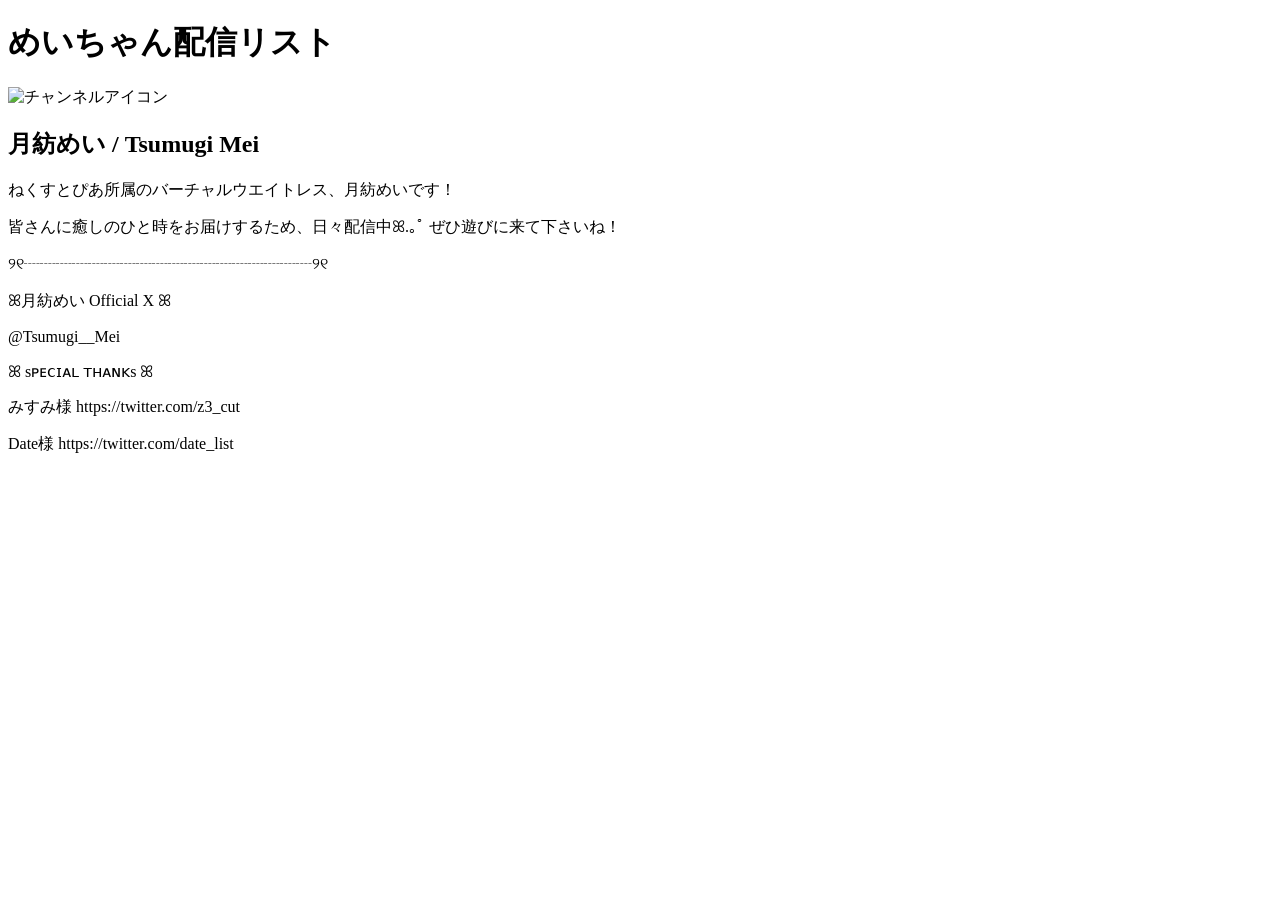
==== index.html @ c77e6eed "Create index.html" ====
<!DOCTYPE html>
<html lang="ja">
<head>
    <meta charset="UTF-8">
    <meta name="viewport" content="width=device-width, initial-scale=1.0">
    <title>月紡めい目録</title>

    <link rel="stylesheet" href="./style.css">

    <link rel="preconnect" href="https://fonts.googleapis.com">
    <link rel="preconnect" href="https://fonts.gstatic.com" crossorigin>
    <link href="https://fonts.googleapis.com/css2?family=Mochiy+Pop+P+One&display=swap" rel="stylesheet">
</head>
<body>
    <header>
        <h1>めいちゃん配信リスト</h1>
    </header>
    
    <div id="topChannelDescription">
        <div>
            <div id="topChannelDescriptionLeft">
                <img class="channelIcon" src="https://yt3.googleusercontent.com/wohEjyFO_6uTALKC3E8K-tVDMPUbkuU5jUVvCQxDi0GBv7O_CdwfkgppfoDLbRwRAqeJykIWhA=s0" alt="チャンネルアイコン">
            </div>
            <div id="topChannelDescriptionRight">
                <h2 id="topChannelTitle">月紡めい / Tsumugi Mei</h2>
                <div id="topChannelDetail">
                    <p>ねくすとぴあ所属のバーチャルウエイトレス、月紡めいです！</p>
                    <p></p>
                    <p>皆さんに癒しのひと時をお届けするため、日々配信中ꕤ.｡ﾟ
    ぜひ遊びに来て下さいね！</p>
                    <p>୨୧┈┈┈┈┈┈┈┈┈┈┈┈┈┈┈┈┈┈୨୧</p>
                    <p></p>
                    <p>ꕤ月紡めい Official X ꕤ</p>
                    <p>@Tsumugi__Mei</p>
                    <p></p>
                    <p>ꕤ sᴘᴇᴄɪᴀʟ ᴛʜᴀɴᴋs ꕤ</p>
                    <p>みすみ様 https://twitter.com/z3_cut</p>
                    <p>Date様 https://twitter.com/date_list</p>
                </div>
            </div>
        </div>
    </div>

    <div id="menu" style="display: none;">
        <div>
            <input type="text" id="searchText">
            <button id="searchButton">検索</button>
        </div>
        <div>
            <select id="selectSort">
                <option>新しい順</option>
                <option>新しくない順</option>
            </select>
        </div>
    </div>
    <ul id="streamList">
        <li class="yearColumn" style="display: none;">
            <h2 class="year"></h2>
            <ul>
                <li class="monthColumn">
                    <ul>
                        <li class="streamElement" style="display: none;">
                            <div class="thumbnail">
                                <img>
                            </div>
                            <div class="streamDescription">
                                <h2></h2>
                                <div>
                                    
                                </div>
                            </div>
                        </li>
                    </ul>
                </li>
            </ul>
        </li>
    </ul>

    <div id="commentList">

    </div>

    <script src="./data.js"></script>
    <script src="./script.js"></script>
</body>
</html>
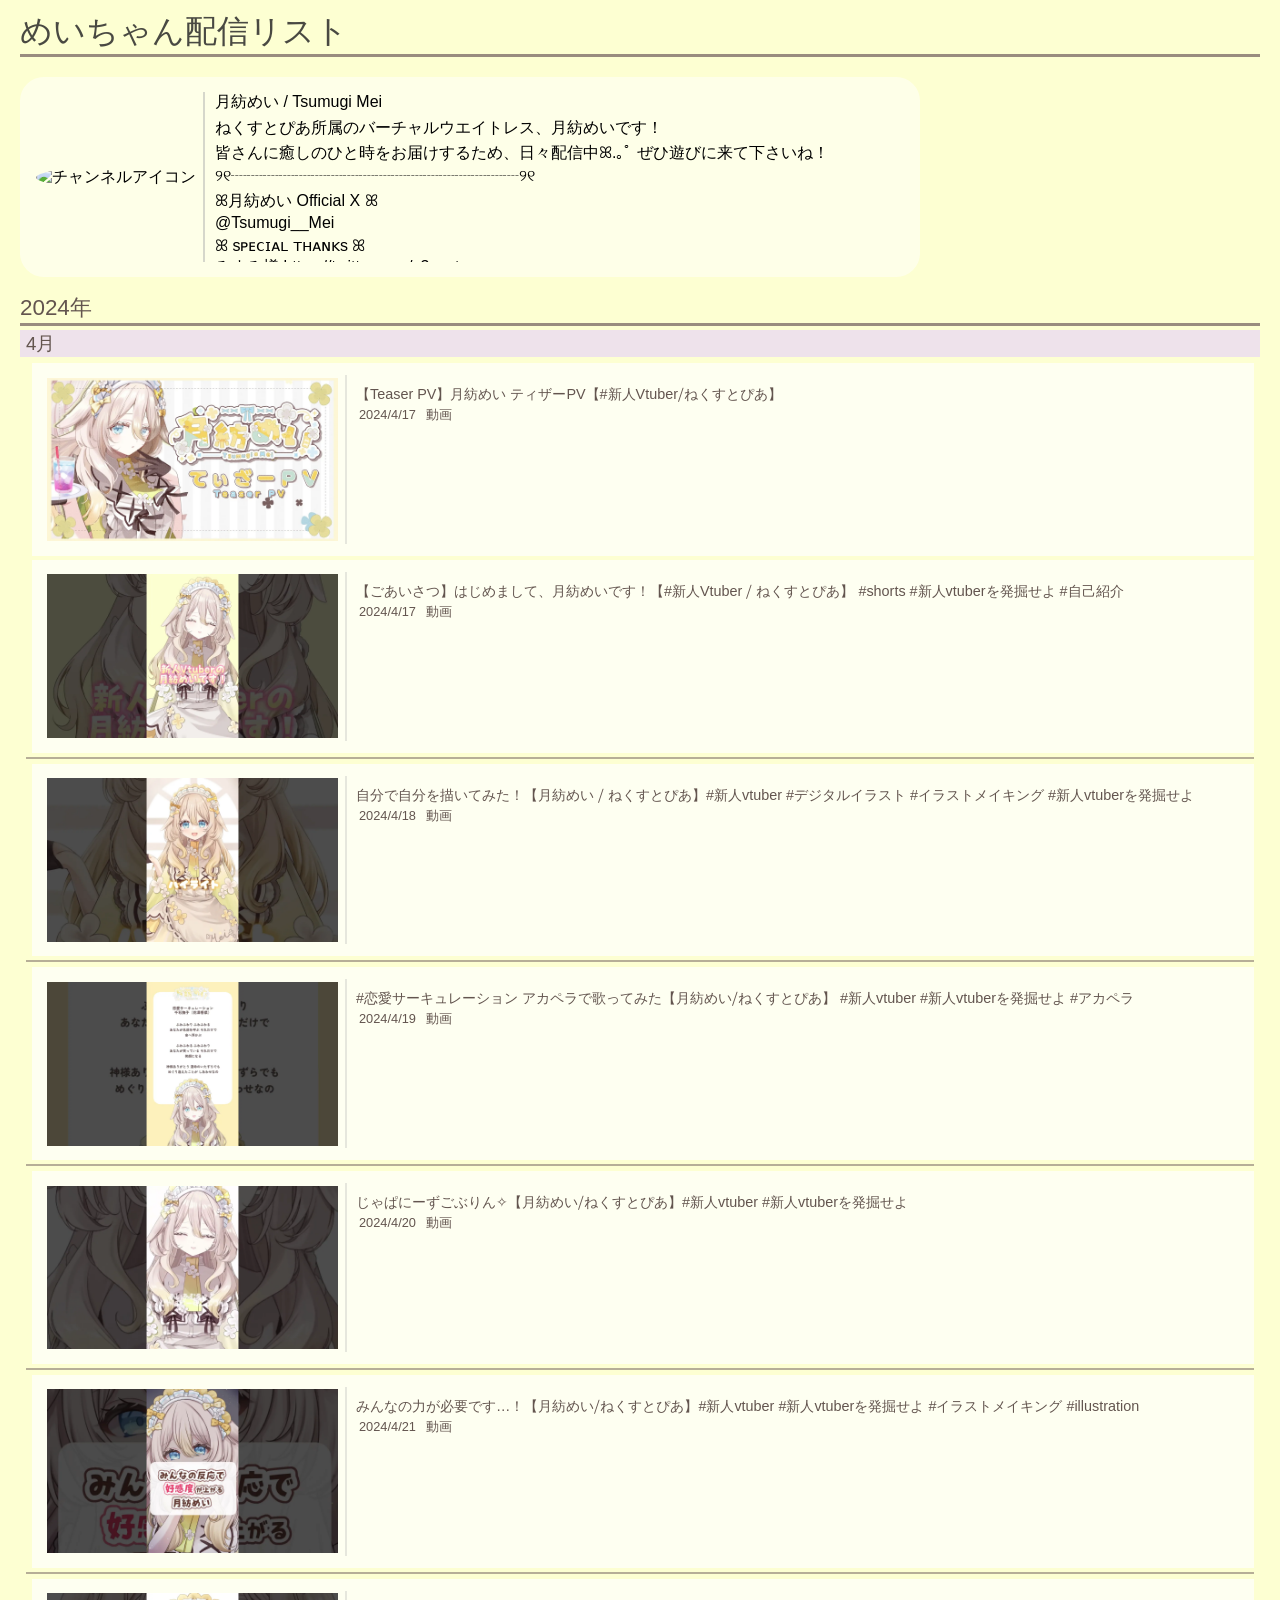
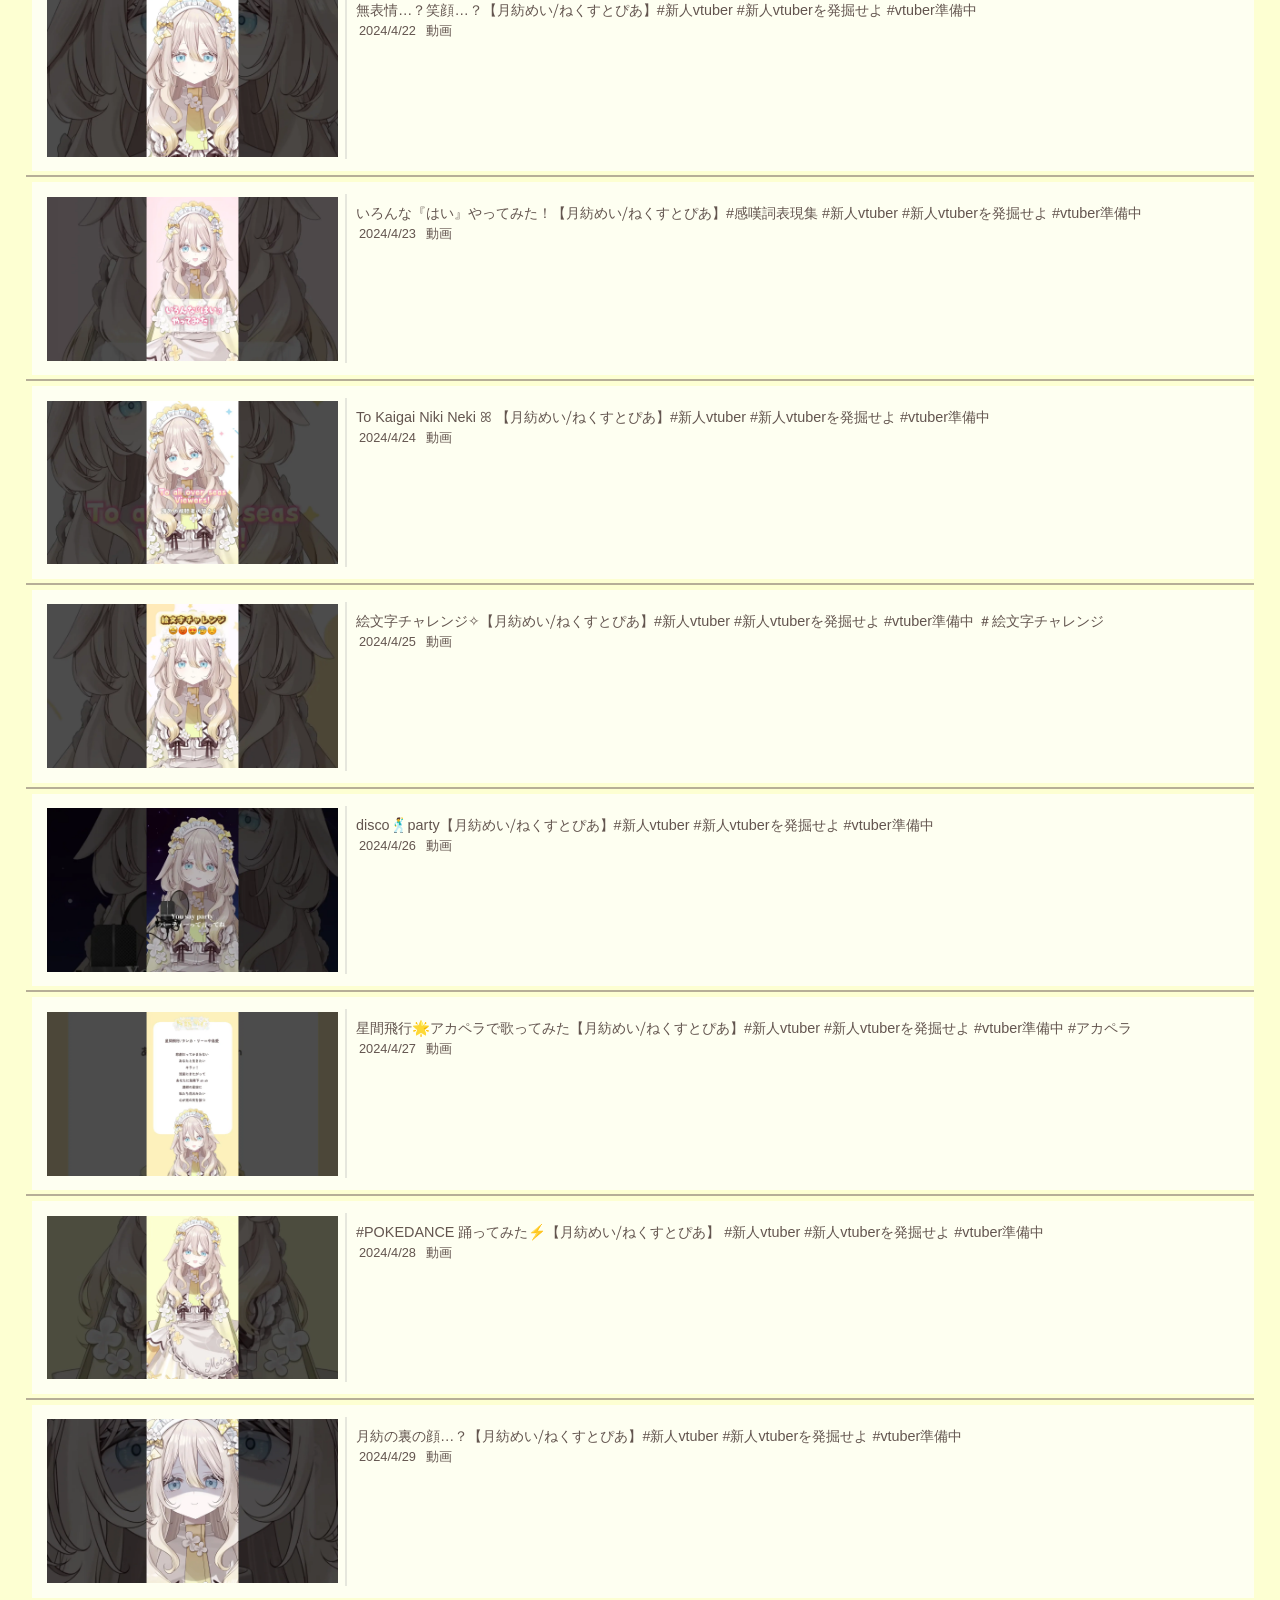
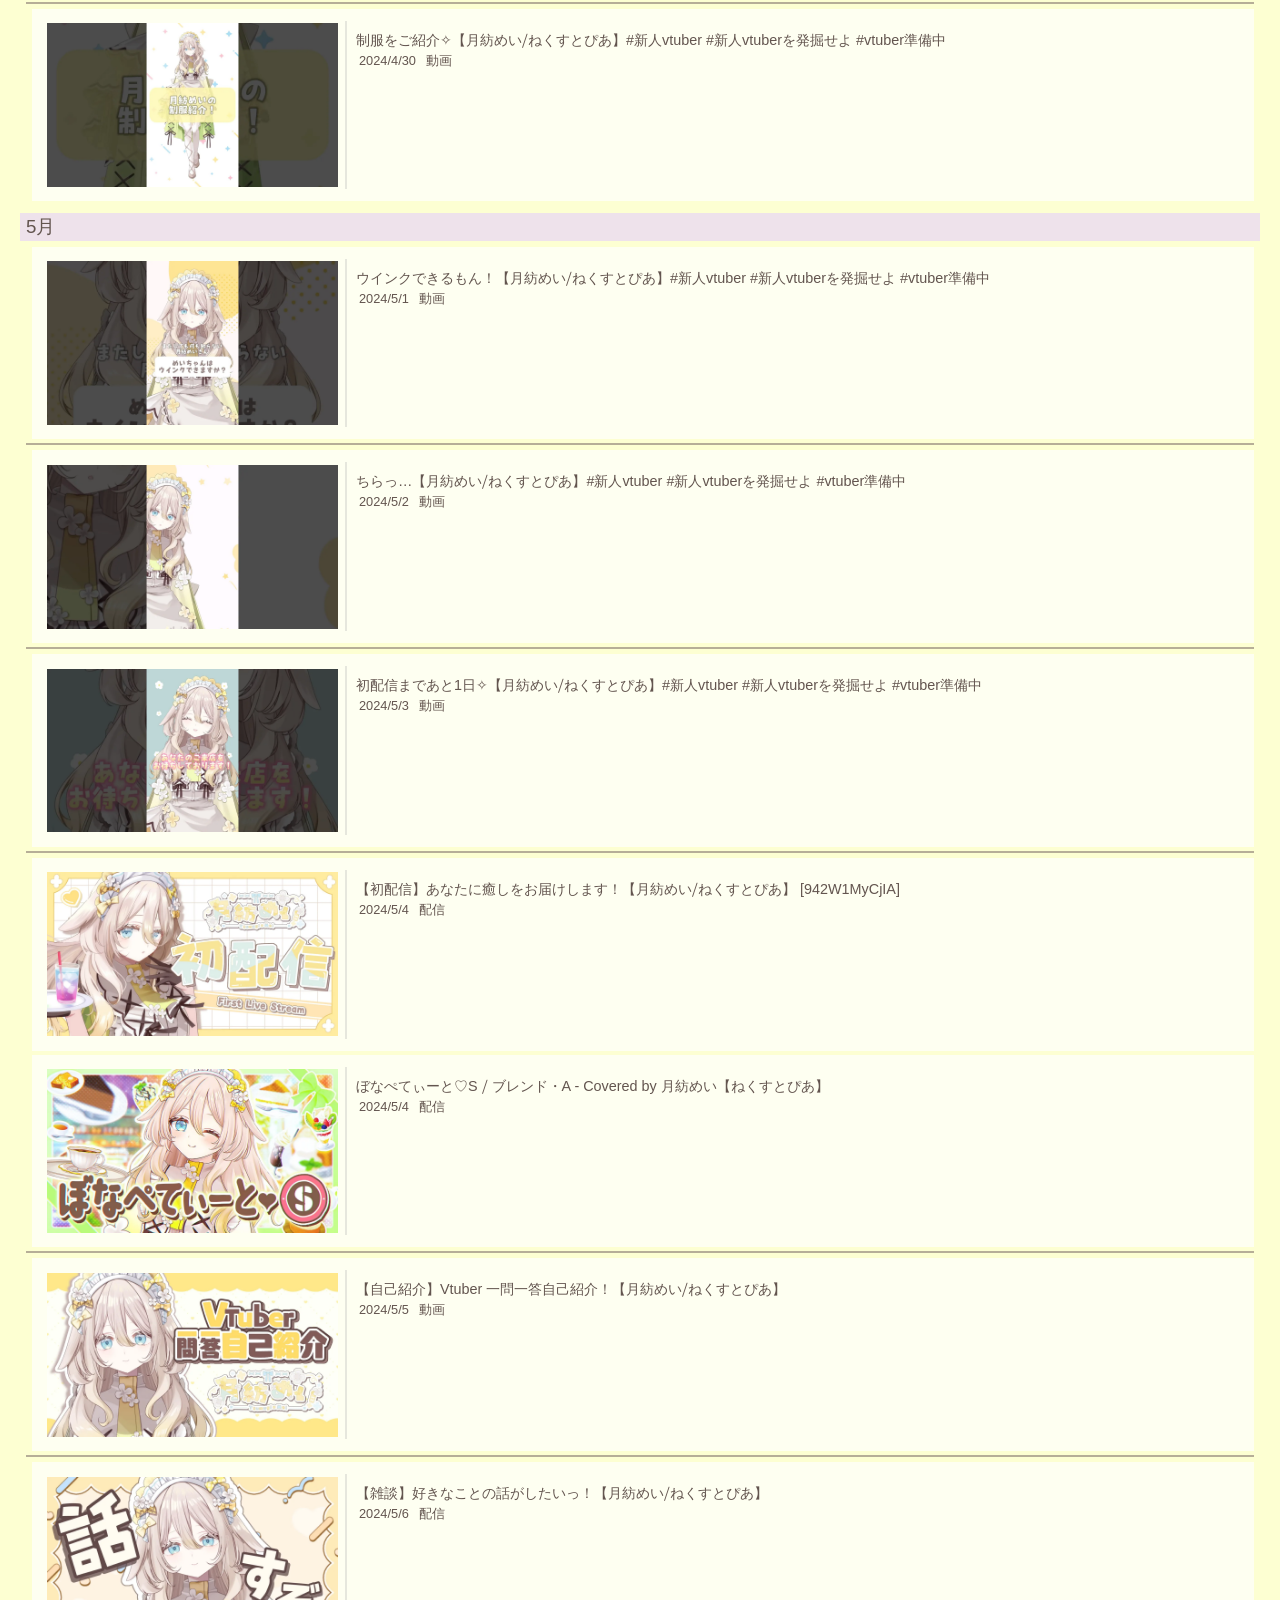
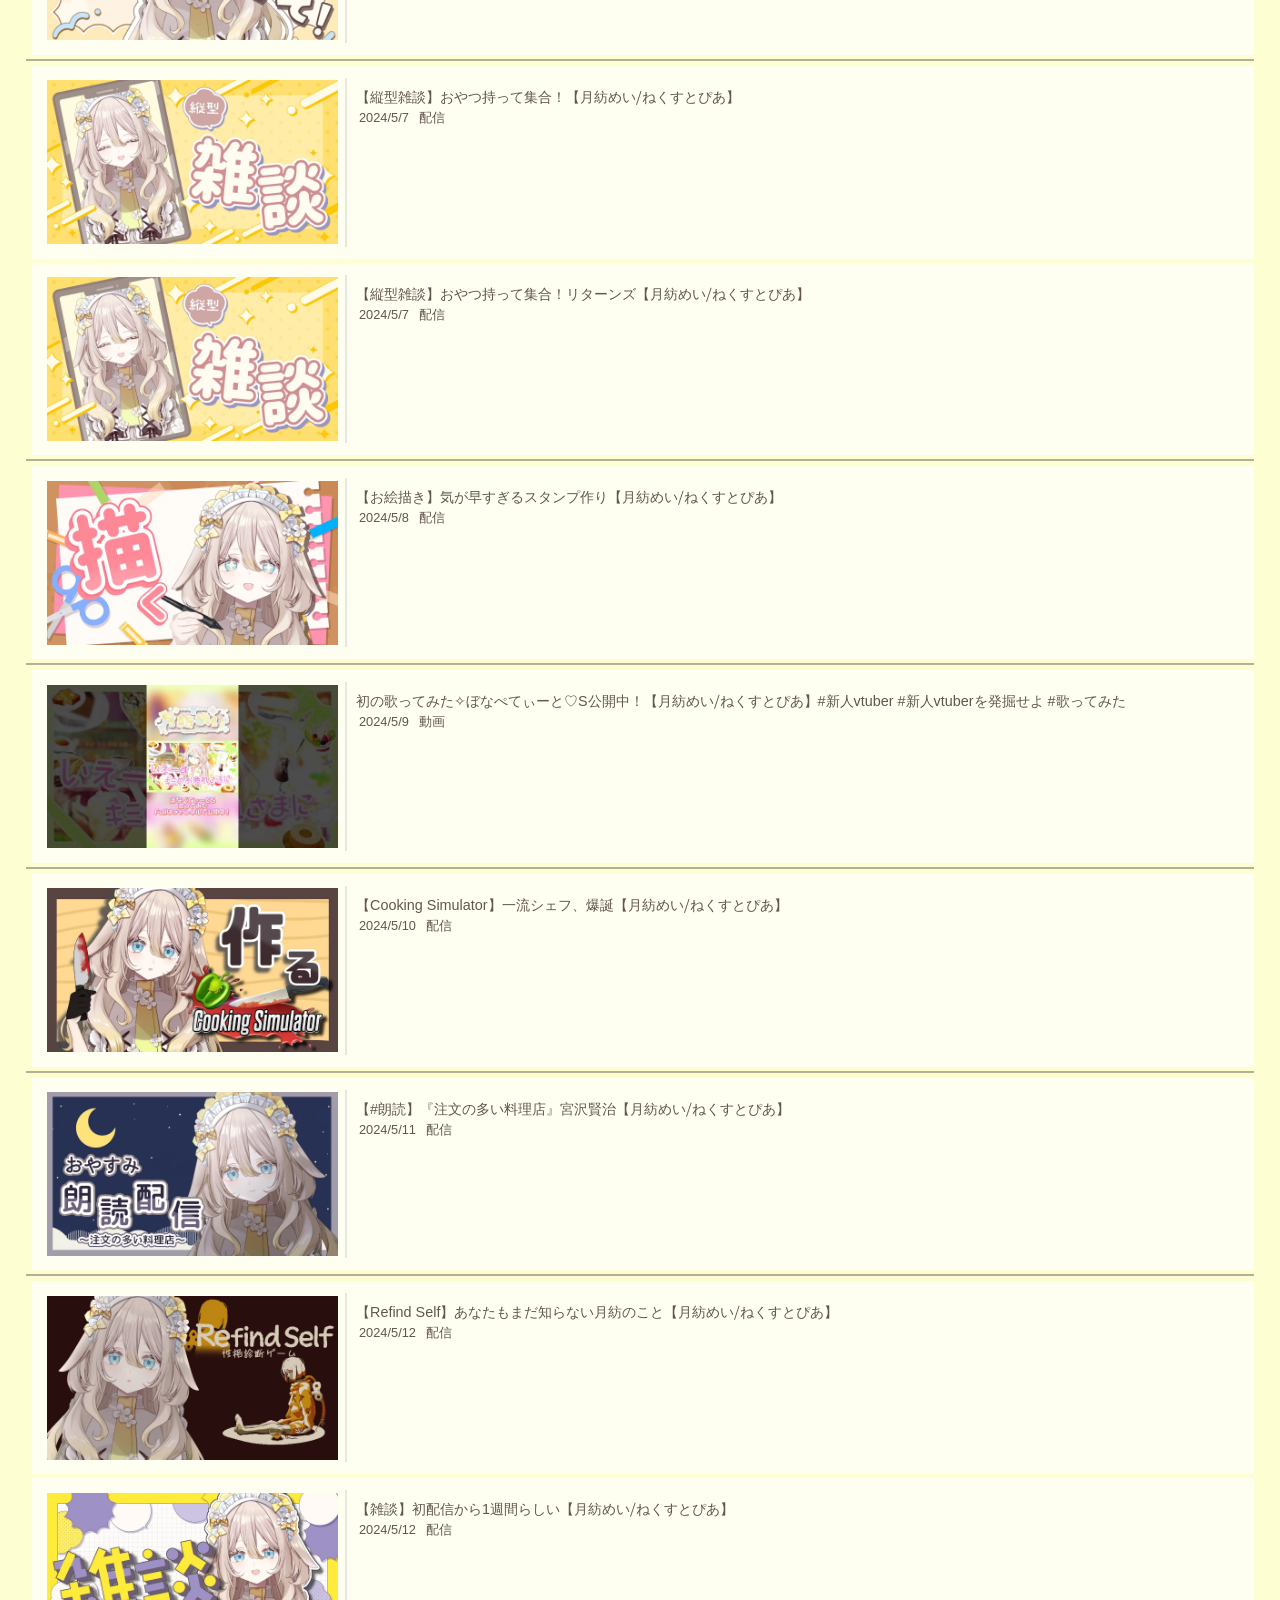
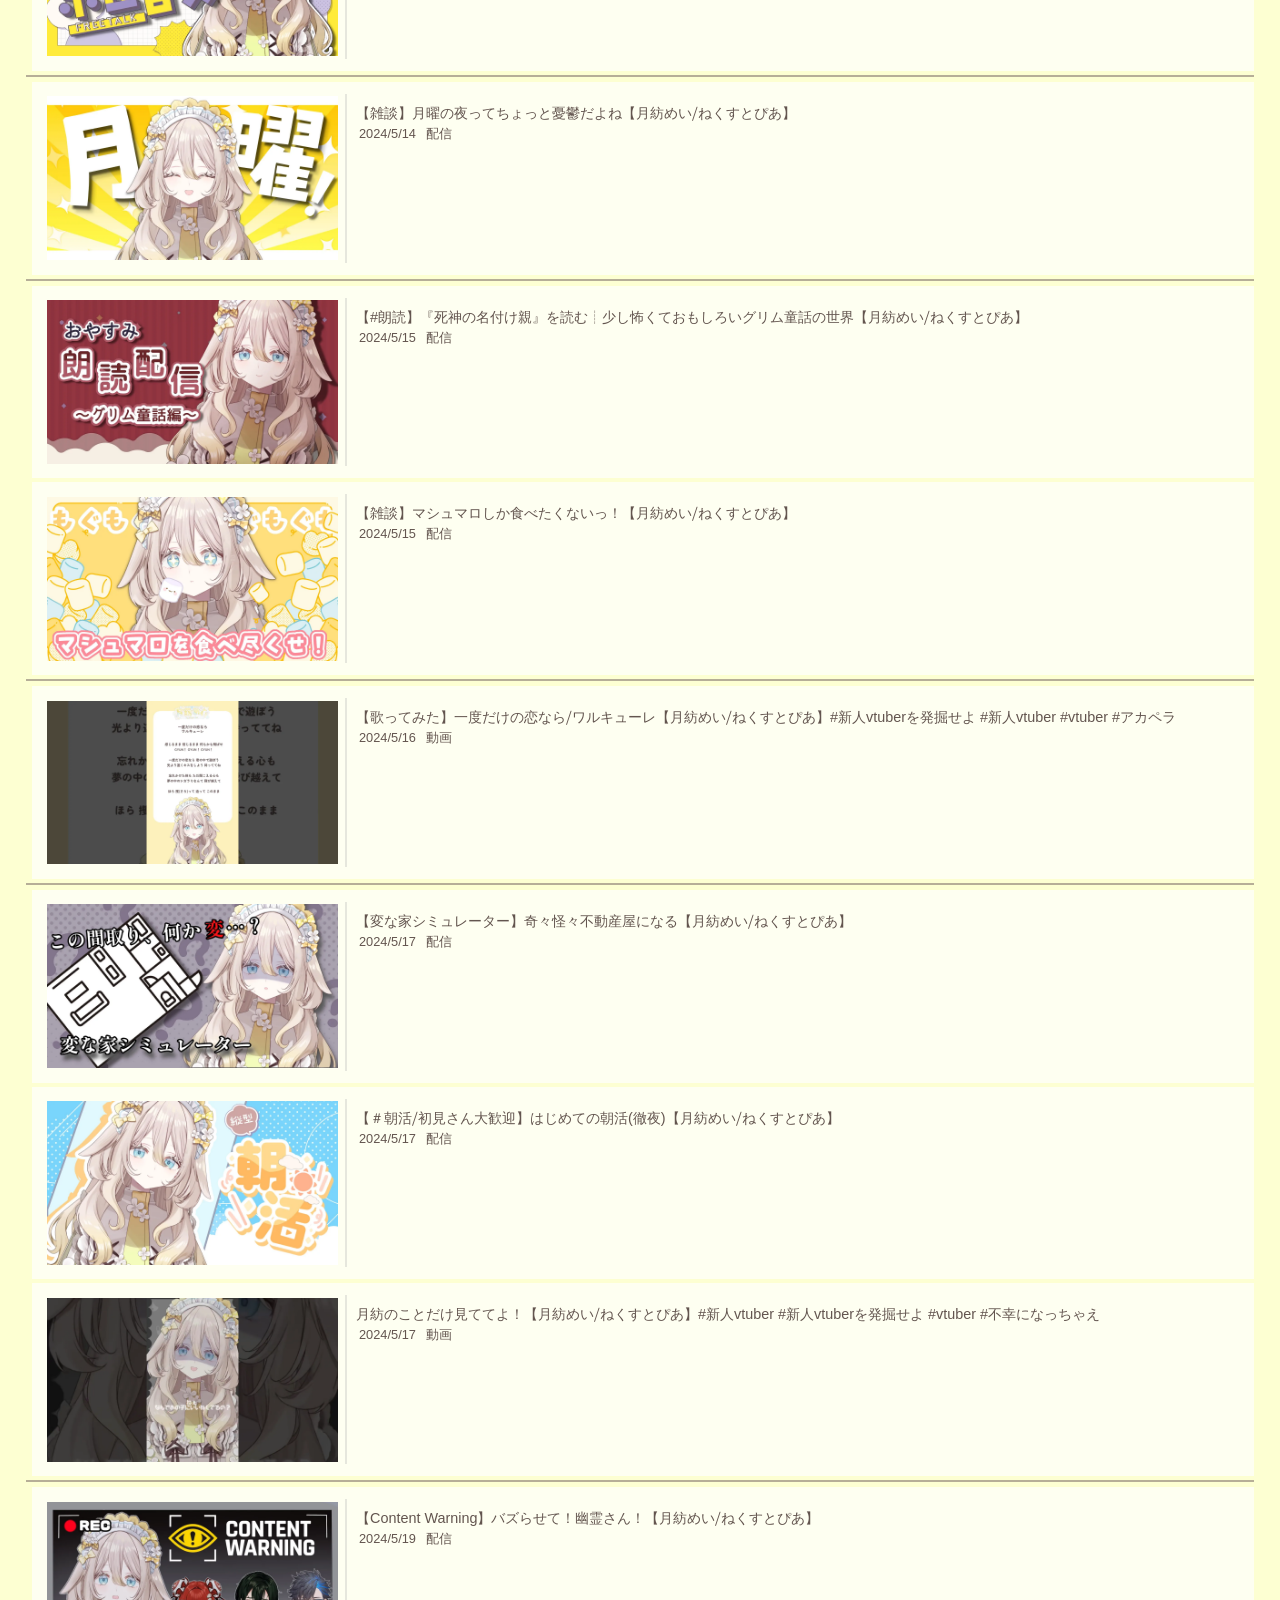
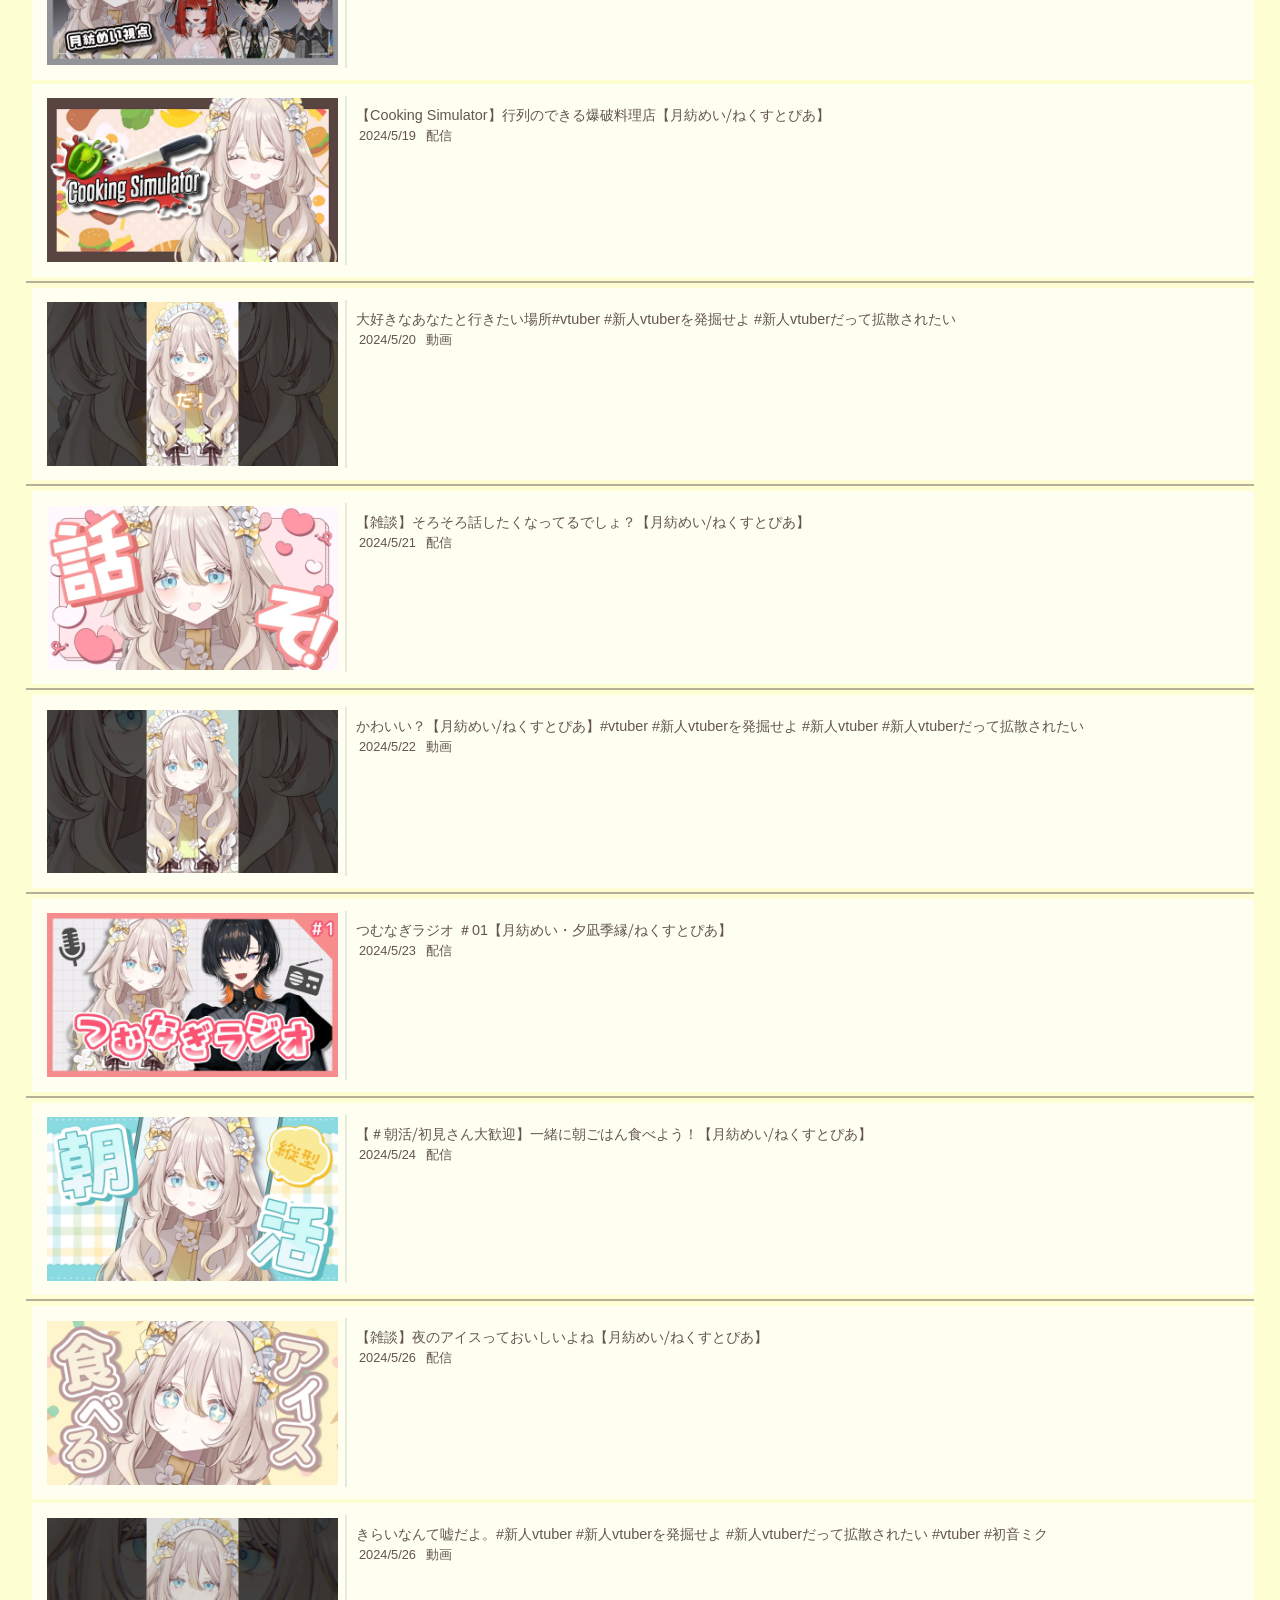
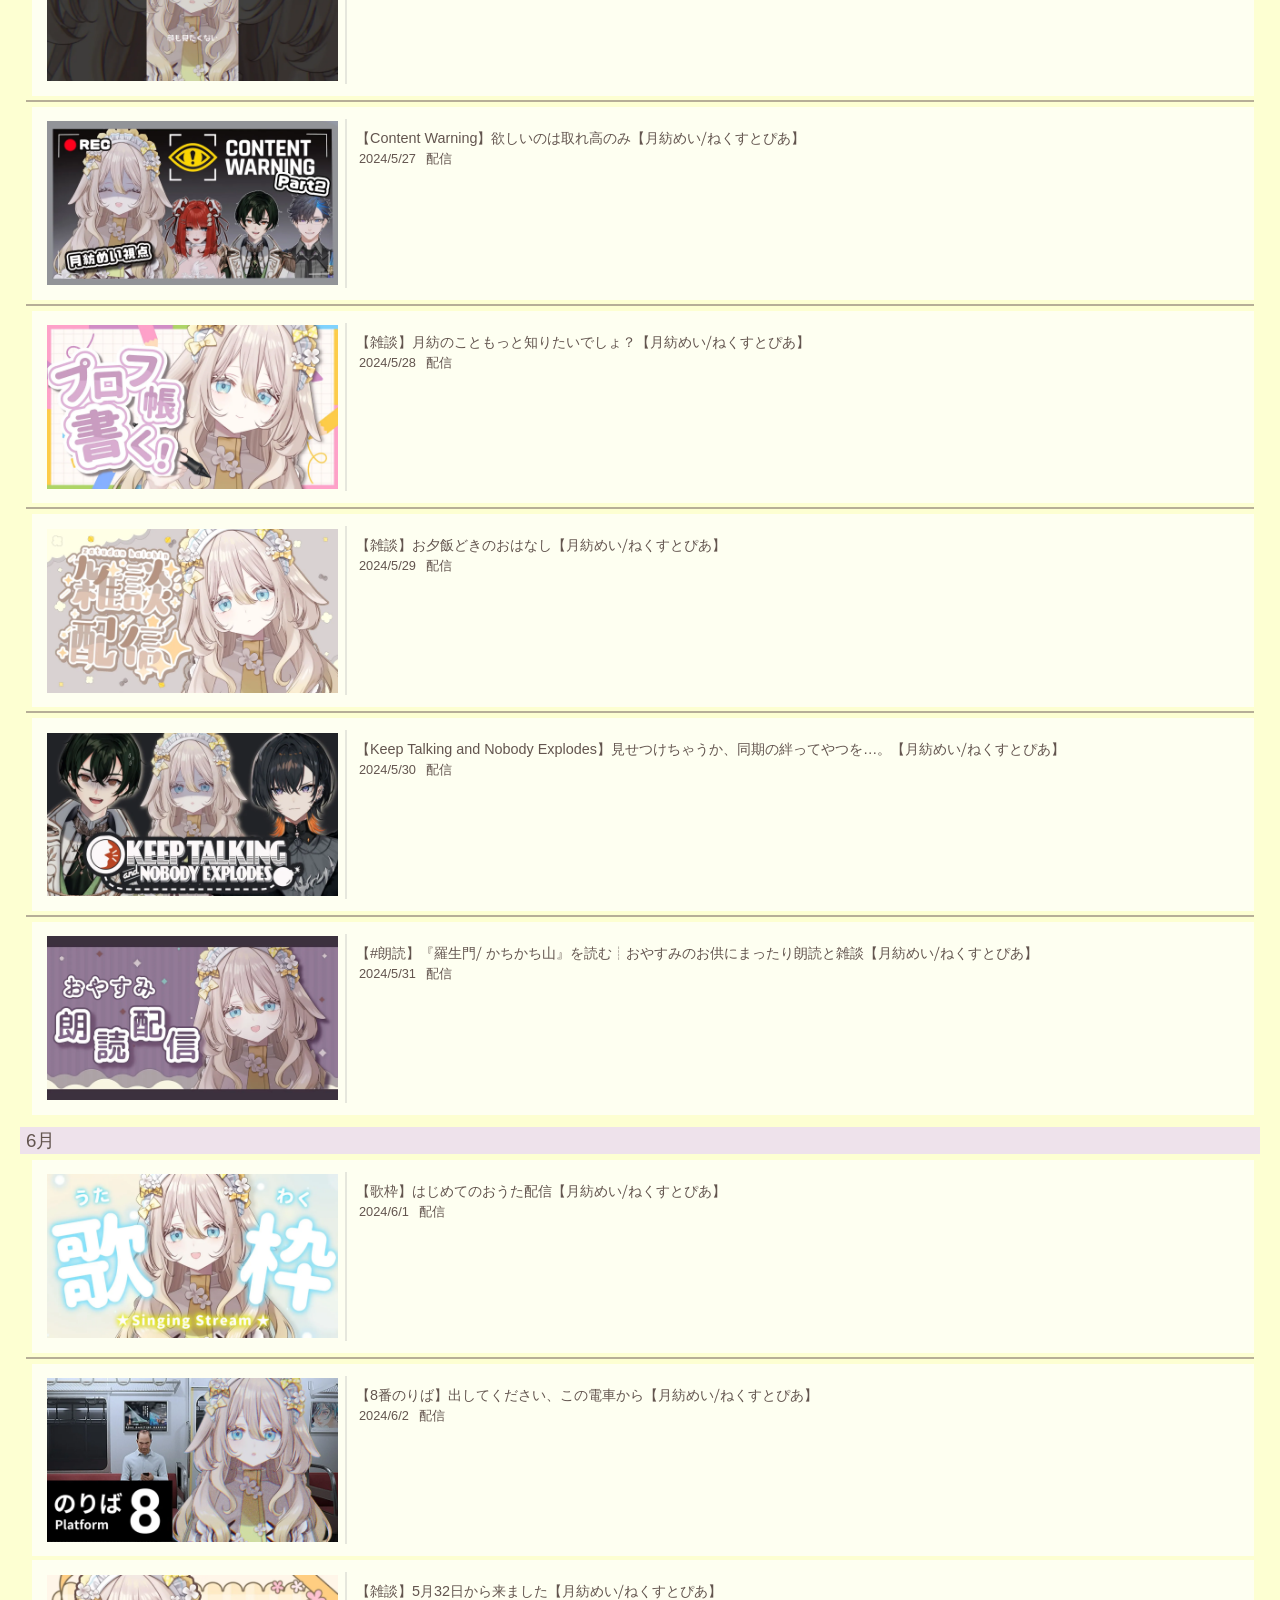
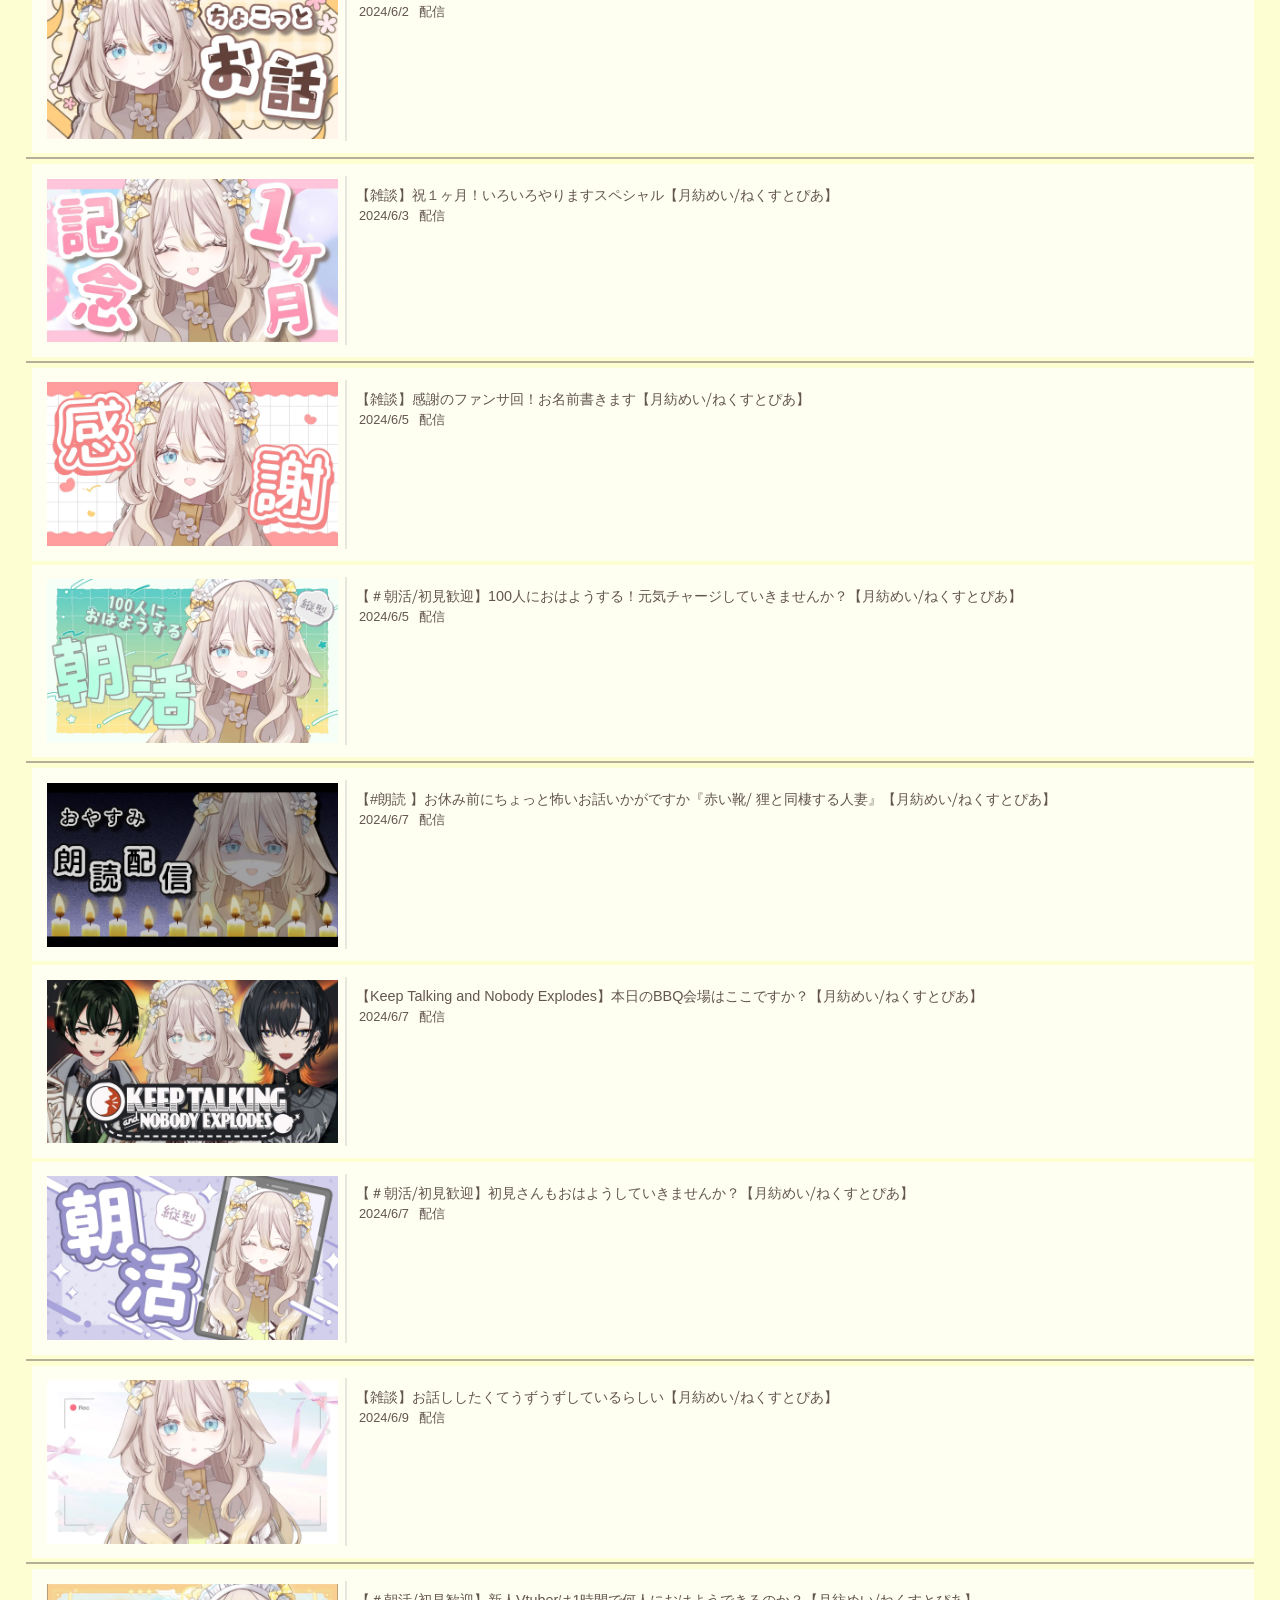
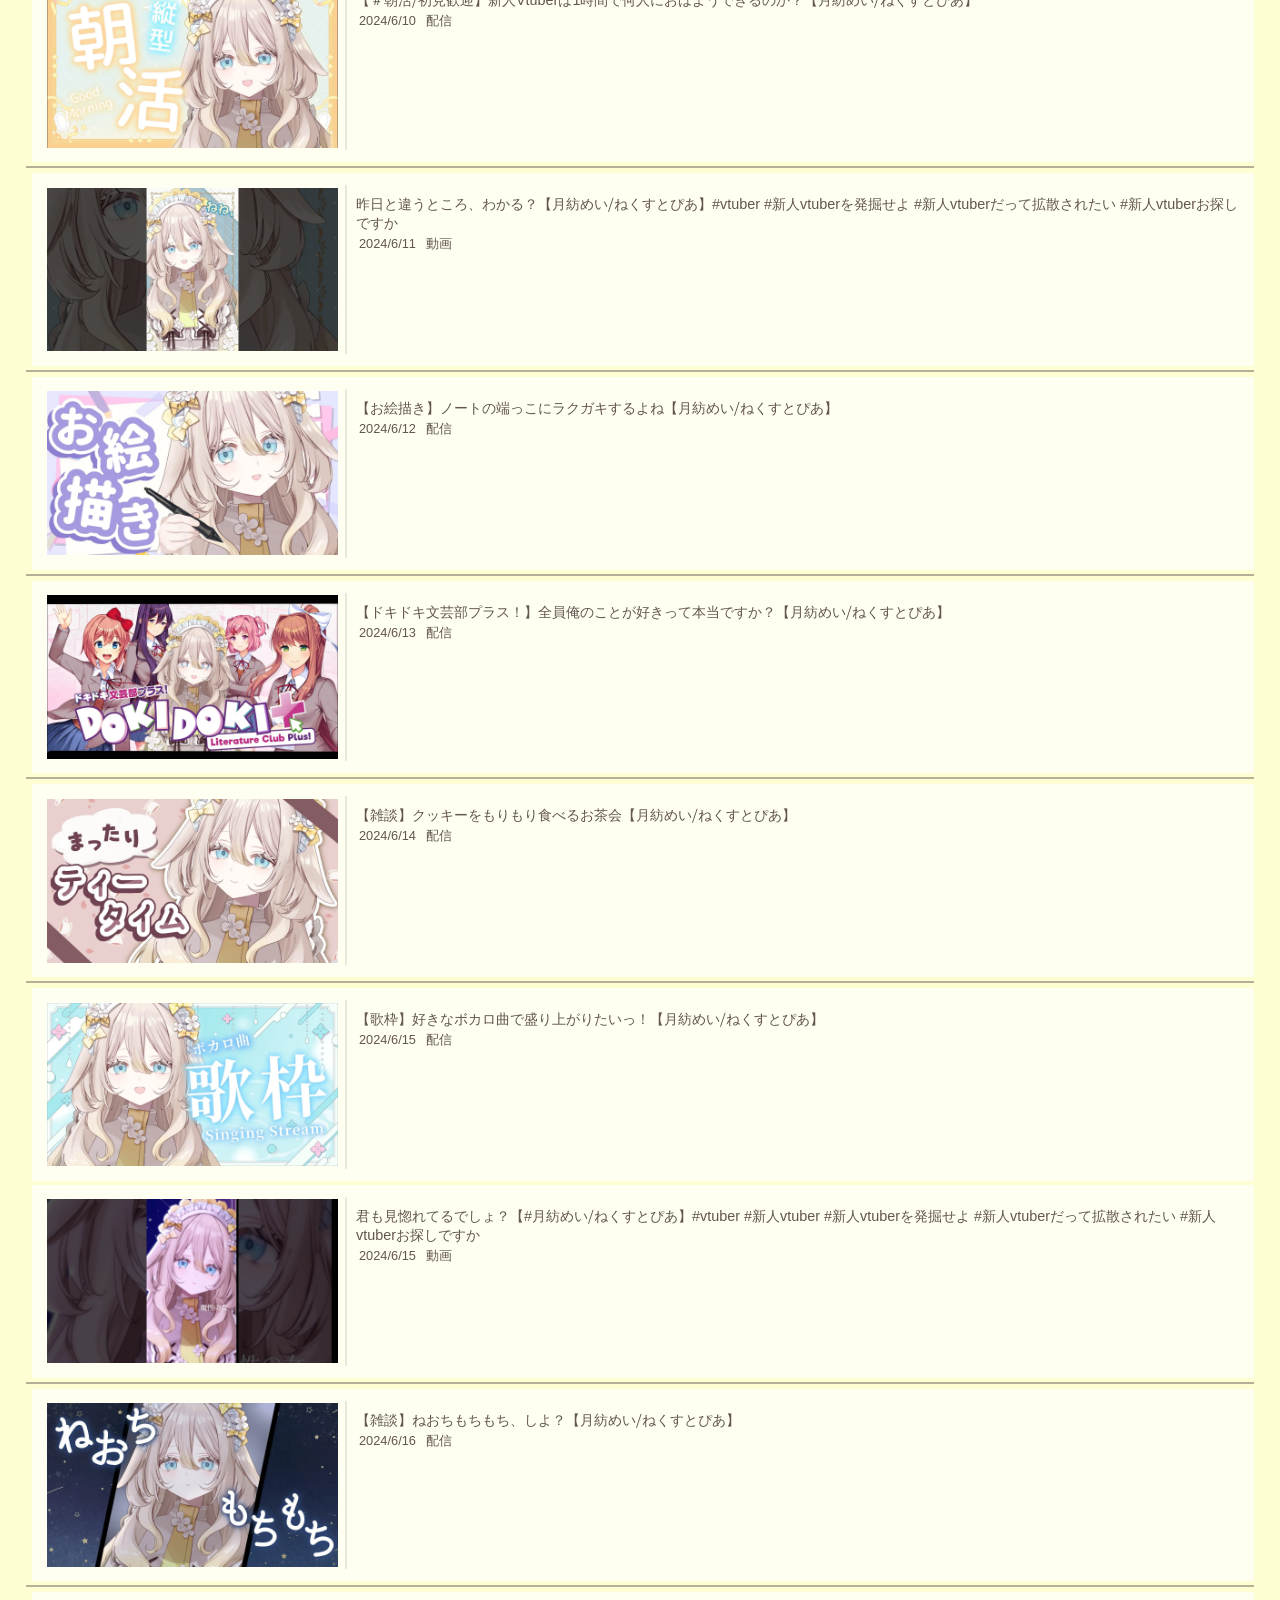
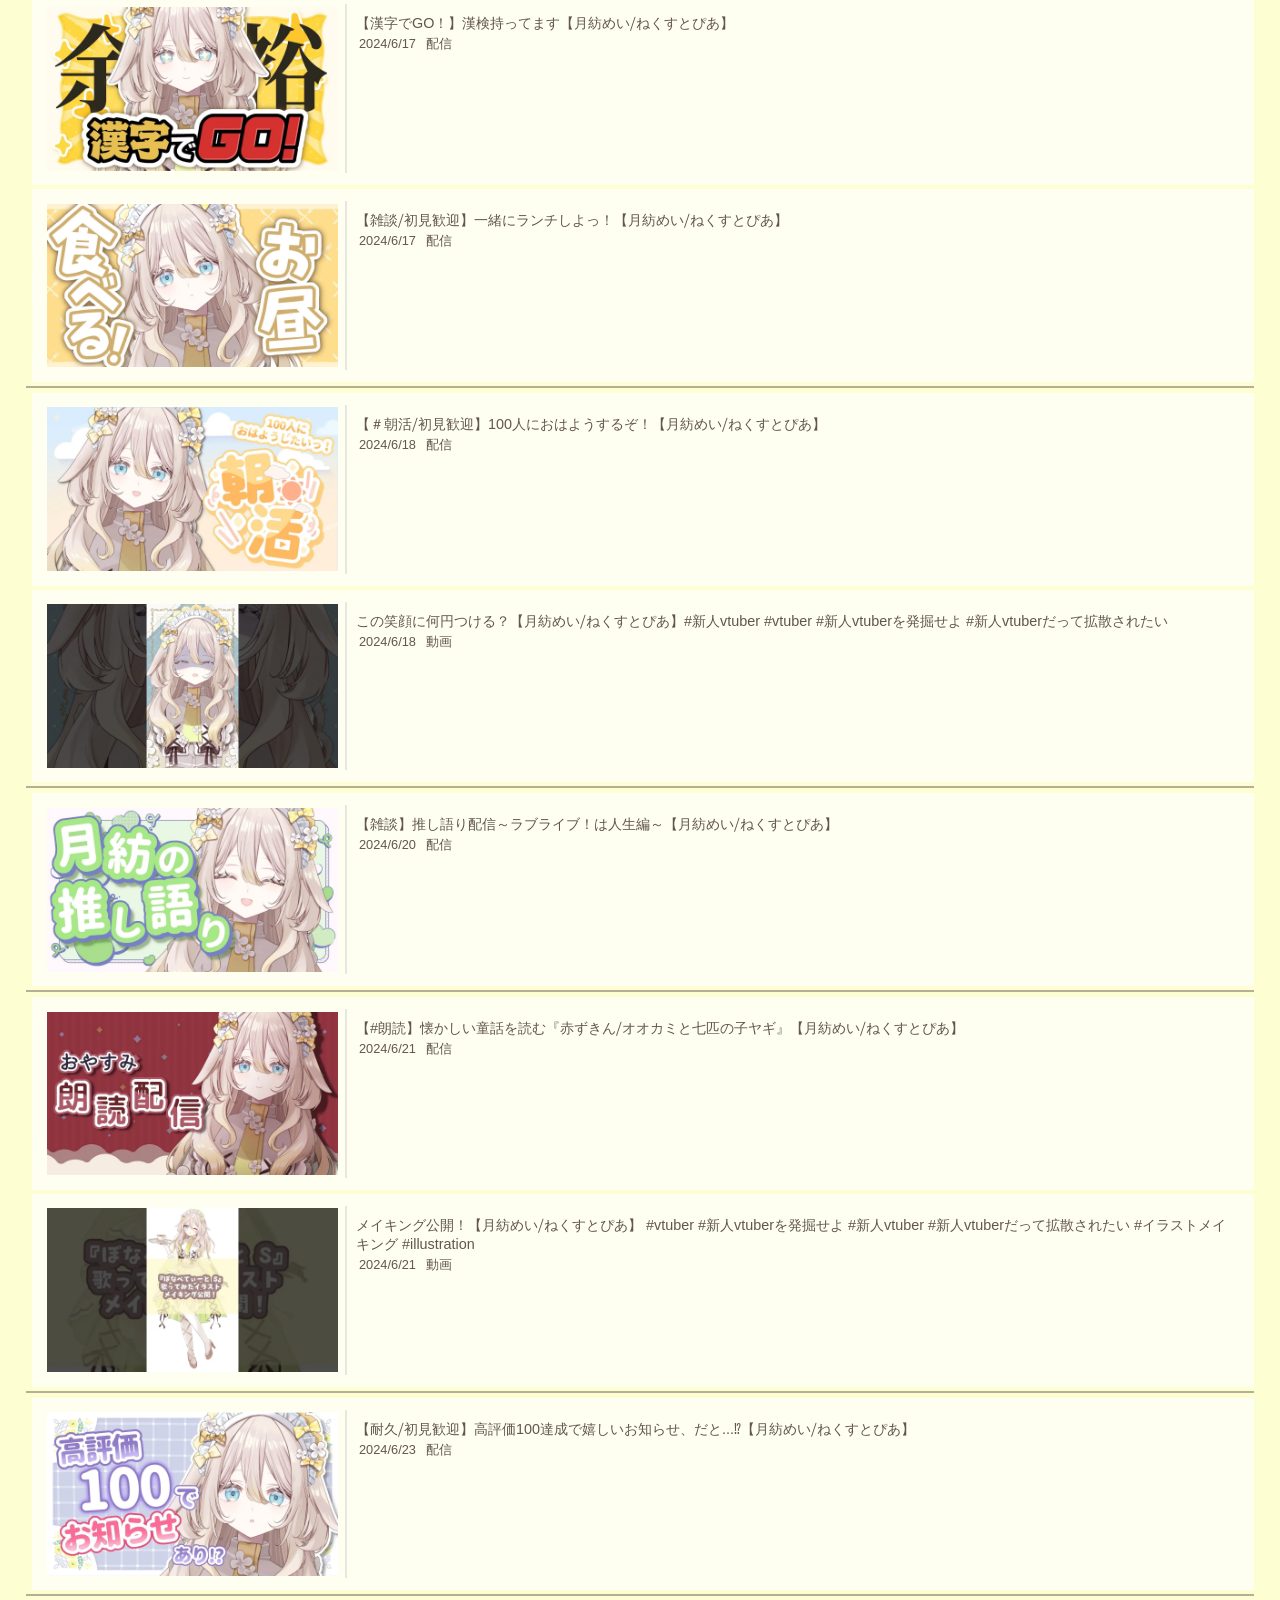
==== commit 25e870b2: "''" ====
--- a/index.html
+++ b/index.html
@@ -59,16 +59,20 @@
             <ul>
                 <li class="monthColumn">
                     <ul>
-                        <li class="streamElement" style="display: none;">
-                            <div class="thumbnail">
-                                <img>
-                            </div>
-                            <div class="streamDescription">
-                                <h2></h2>
-                                <div>
-                                    
-                                </div>
-                            </div>
+                        <li class="dayColumn">
+                            <ul>
+                                <li class="streamElement" style="display: none;">
+                                    <div class="thumbnail">
+                                        <img>
+                                    </div>
+                                    <div class="streamDescription">
+                                        <h2></h2>
+                                        <div>
+                                            
+                                        </div>
+                                    </div>
+                                </li>
+                            </ul>
                         </li>
                     </ul>
                 </li>
@@ -76,11 +80,19 @@
         </li>
     </ul>
 
-    <div id="commentList">
-
+    <div id="selectDetails" style="display: none;">
+        <input type="radio">
+    </div>
+    <div id="details">
+        <div id="livechatList">
+            
+        </div>
+        <div id="commentList">
+            
+        </div>
     </div>
 
     <script src="./data.js"></script>
     <script src="./script.js"></script>
 </body>
-</html>
+</html>
--- a/style.css
+++ b/style.css
@@ -0,0 +1,187 @@
+
+:root {
+    --imagecolor: #fdffd2;
+    --title-color: rgb(224, 171, 255);
+    --table-radius: 15px;
+}
+
+*{
+    padding: 0px; /*ここら辺はとりあえずつけてるやつ*/
+    margin: 0px;
+    box-sizing: border-box;
+    font-style: normal;
+    caret-color: transparent;
+    
+    font-family: "M PLUS Rounded 1c", sans-serif;
+    font-weight: 400;
+    font-style: normal;
+
+    list-style: none;
+}
+
+html{
+    scroll-behavior: smooth;
+    background-color: var(--imagecolor);
+}
+
+header{
+    color: #272727d7;
+    margin: 0 20px;
+    margin-top: 10px;
+    border-bottom: 3px solid rgb(153, 140, 127);
+}
+header h1{
+    font-size: 2rem;
+}
+
+img{
+    /*これがないと画像サイズが優先されてはみ出る*/
+    max-width: 100%;
+}
+
+#topChannelDescription{
+    border-radius: 1.5rem;
+    overflow: hidden;
+
+    height: min(20vw, 200px);
+    max-width: 900px;
+    margin: 0 20px;
+    margin-top: 20px;
+    margin-bottom: 15px;
+
+    background-image: url(https://lh3.googleusercontent.com/d/188izk6OAPLnnKnjeZsBjrUz7aV5wWRuv);
+    background-size: 7em;
+    background-position: 30px 50px;
+}
+#topChannelDescription > div{
+    display: flex;
+    padding: 15px;
+    background-color: #FFFFFF80;
+    height: 100%;
+}
+#topChannelDescriptionLeft{
+    height: 100%;
+    aspect-ratio: 1; /*正方形にする*/
+    padding-right: 7px;
+    border-right: 2px solid rgba(175, 175, 175, 0.5);
+
+    /*中央寄せ*/
+    display: flex;
+    justify-content: center;
+    align-items: center;
+}
+#topChannelDescriptionRight{
+    padding-left: 10px;
+    max-height: 100%;
+
+    display: flex;
+    flex-direction: column;
+    justify-content: center;
+    align-items: left;
+}
+#topChannelTitle{
+    display: flex;
+    align-items: center;
+    font-size: min(2.5vw, 1rem);
+    margin-bottom: 5px;
+}
+#topChannelDetail{
+    overflow: hidden;
+    font-size: min(2.5vw, 1rem);
+}
+#topChannelDetail p{
+    padding-bottom: 2px;
+}
+
+#menu{
+    display: flex;
+    justify-content: space-between;
+    margin: 0 22px;
+}
+
+.channelIcon{
+    border-radius:50%; /*チャンネルアイコンを丸く*/
+}
+
+#streamList{
+    margin: 3px 10px;
+    color: #63554f;
+}
+
+.yearColumn{
+    padding: 0 10px;
+}
+.yearText{
+    font-size: 1.4rem;
+    border-bottom: 3px solid rgb(153, 140, 127);
+}
+.yearColumn > ul{
+    padding: 2px 0;
+}
+
+.monthColumn{
+
+}
+.monthColumn > ul{
+    padding: 6px;
+    border-radius: 15px;
+}
+.monthText{
+    margin-top: 2px;
+    padding-left: 6px;
+    background-color: #eee2eb;
+    line-height: 1.7rem;
+}
+
+.dayColumn{
+    padding: 0;
+}
+.dayColumn:not(:first-child){
+    padding-top: 5px;
+    border-top: 2px solid rgba(153, 140, 127, 0.7);
+}
+
+.videoElement{
+    padding: 12px 15px;
+    background-color: #FFFFFFB0;
+    margin-bottom: 4px;
+    margin-left: 6px;
+
+    display: flex;
+}
+.thumbnail{
+    width: min(25vw, 300px);
+    aspect-ratio: 16 / 9;
+    padding-right: 7px;
+    border-right: 2px solid rgba(175, 175, 175, 0.3);
+    flex-shrink: 0;
+    
+    /*たま～に16:9以外のサムネがあるから16:9にそろえる*/
+    /*中央寄せしてhidden*/
+    display: flex;
+    justify-content: center;
+    align-items: center;
+    overflow: hidden;
+}
+.videoDescription{
+    margin-left: 9px;
+    padding-top: 10px;
+    min-width: 0;
+}
+.videoTitle{
+    overflow: hidden;
+    max-height: 2.5rem;
+    font-size: 0.9rem;
+    max-width: 100%;
+}
+.videoDetails{
+    width: 100%;
+    margin-top: 3px;
+    margin-left: 3px;
+    display: flex;
+}
+.videoDetails p{
+    margin-right: 10px;
+    font-size: 0.8rem;
+}
+
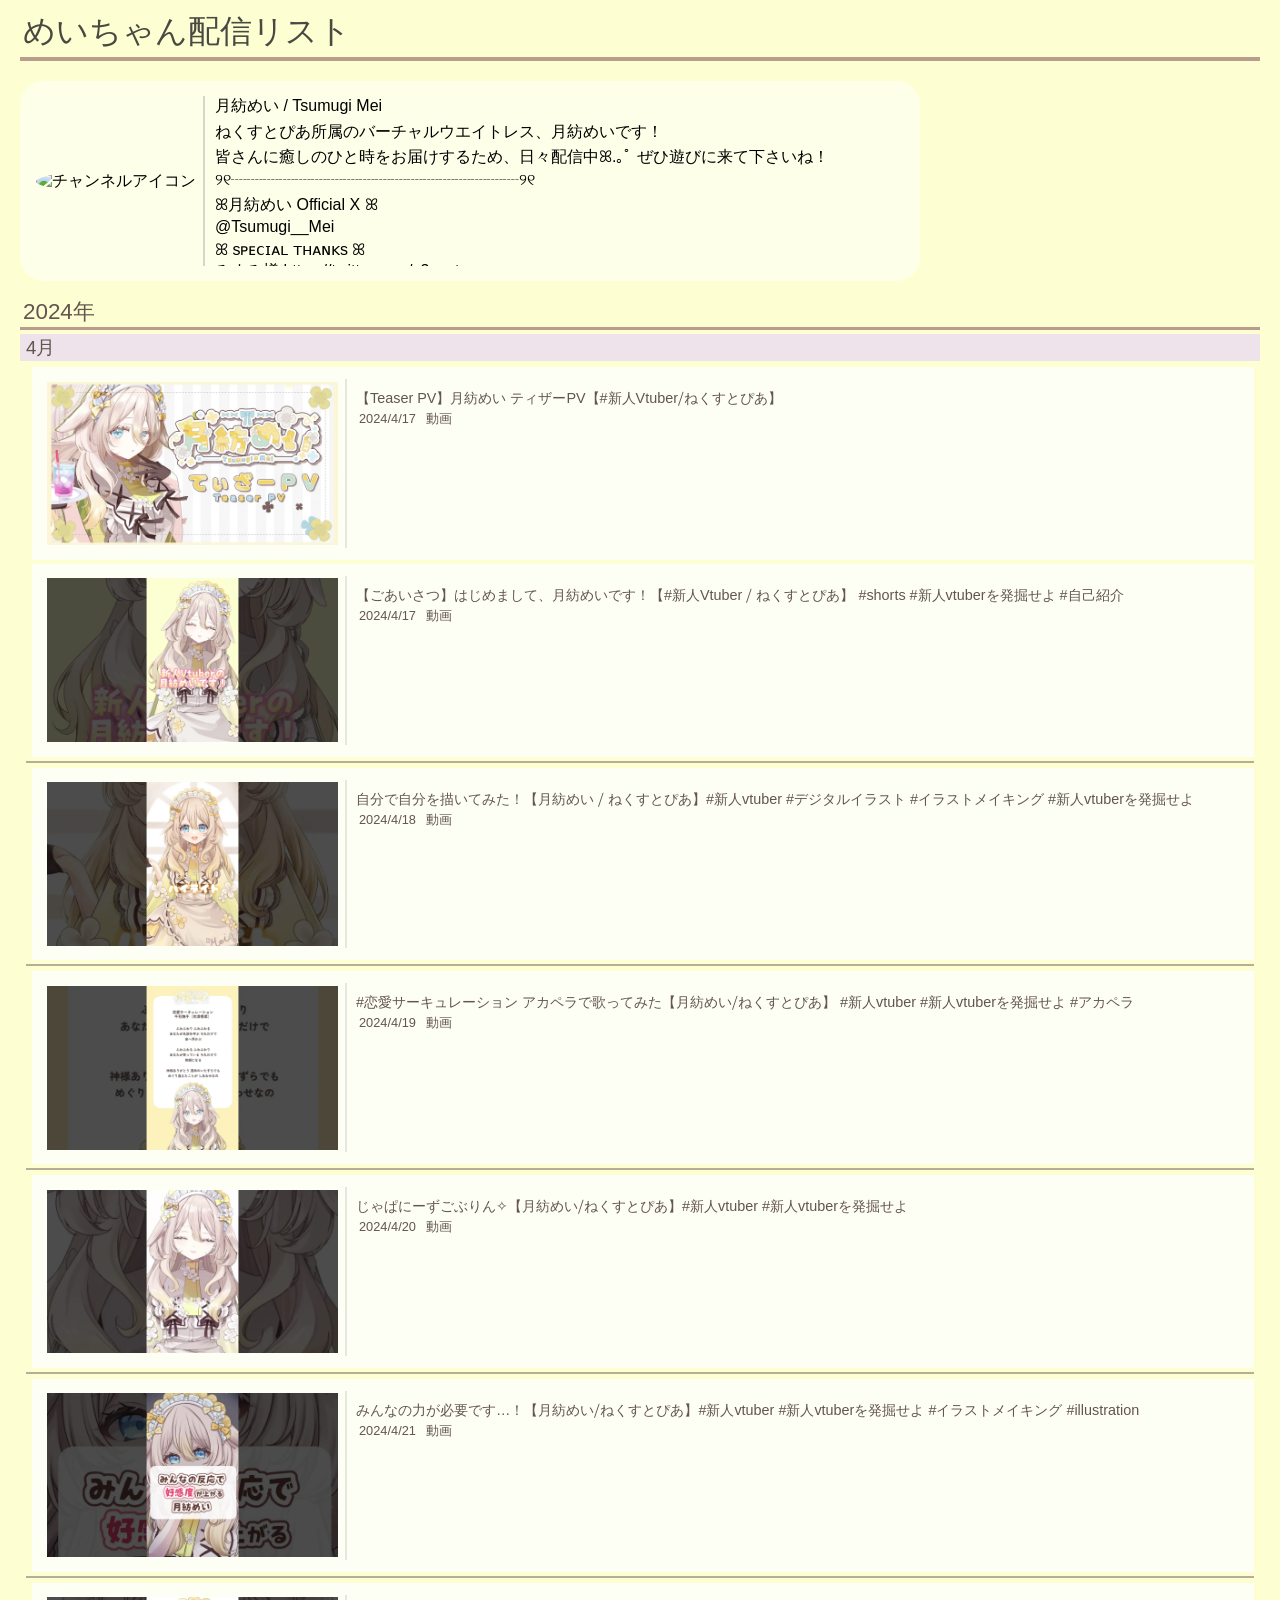
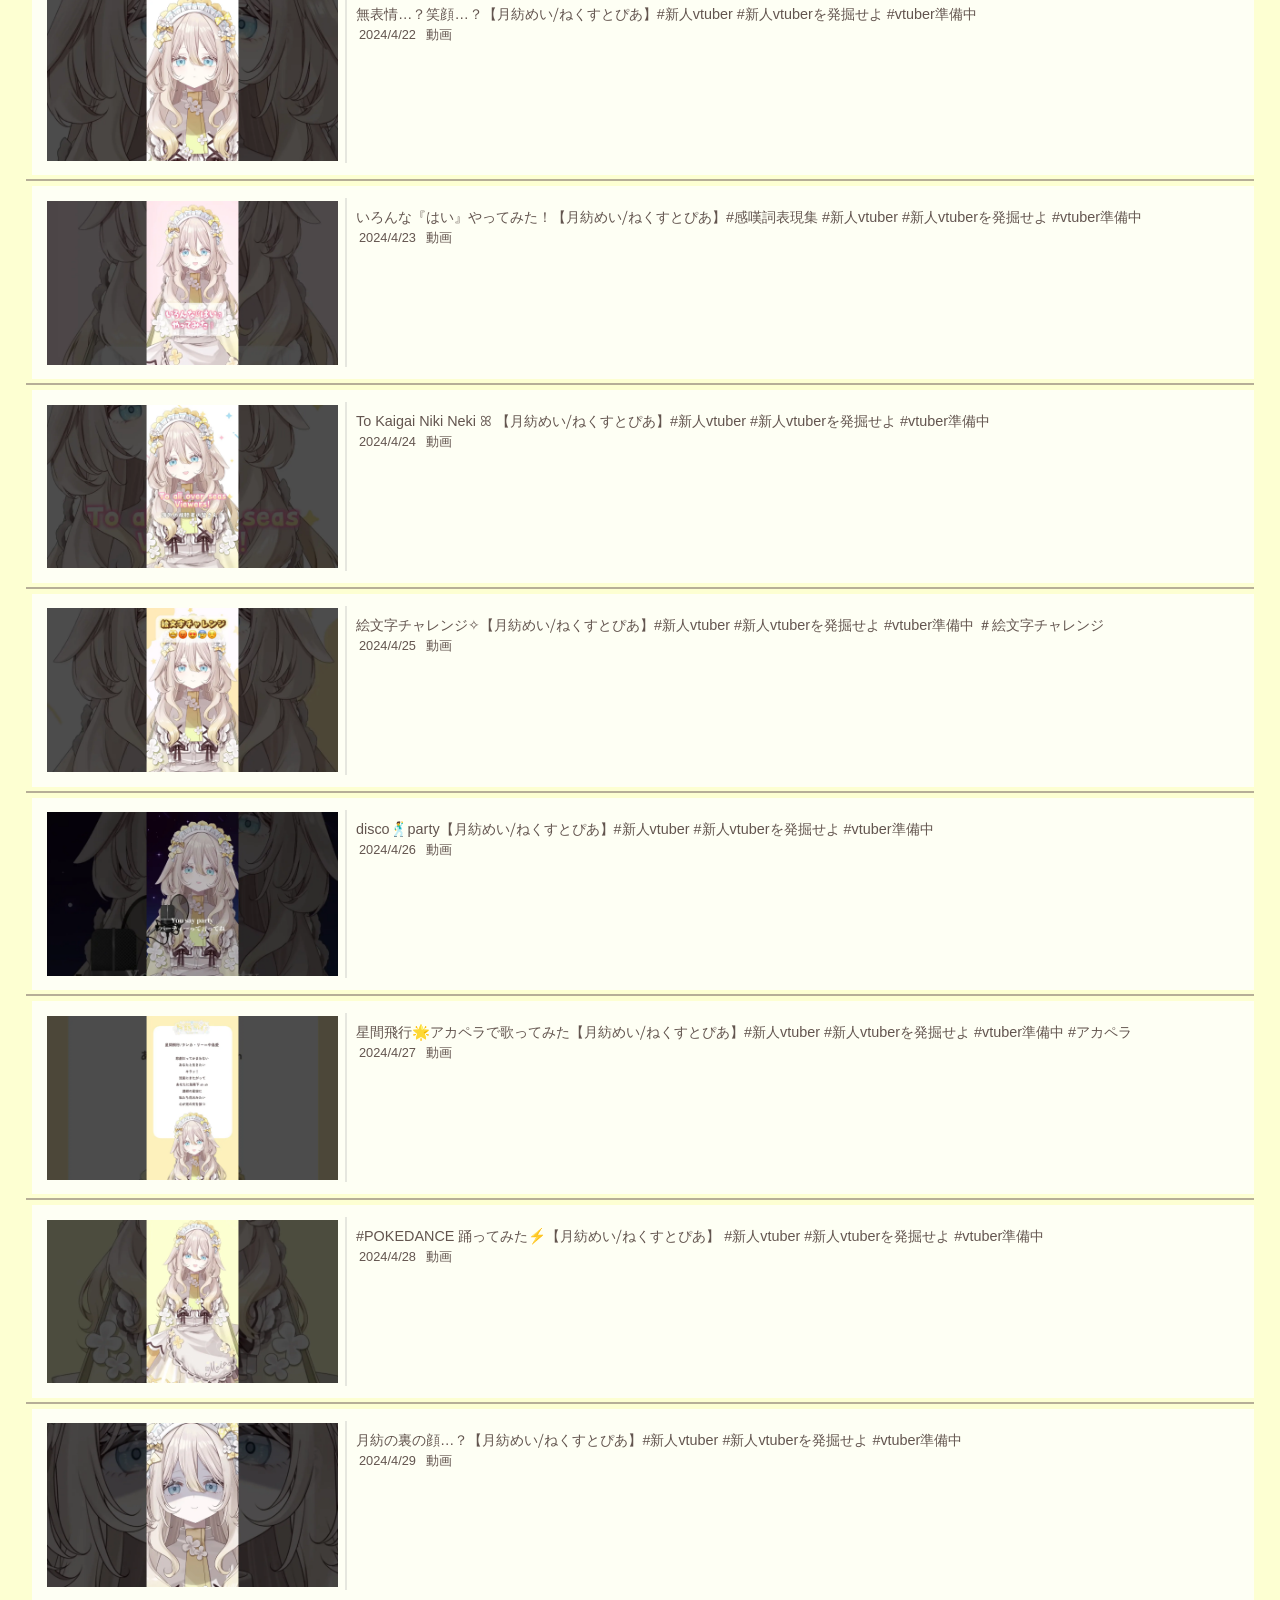
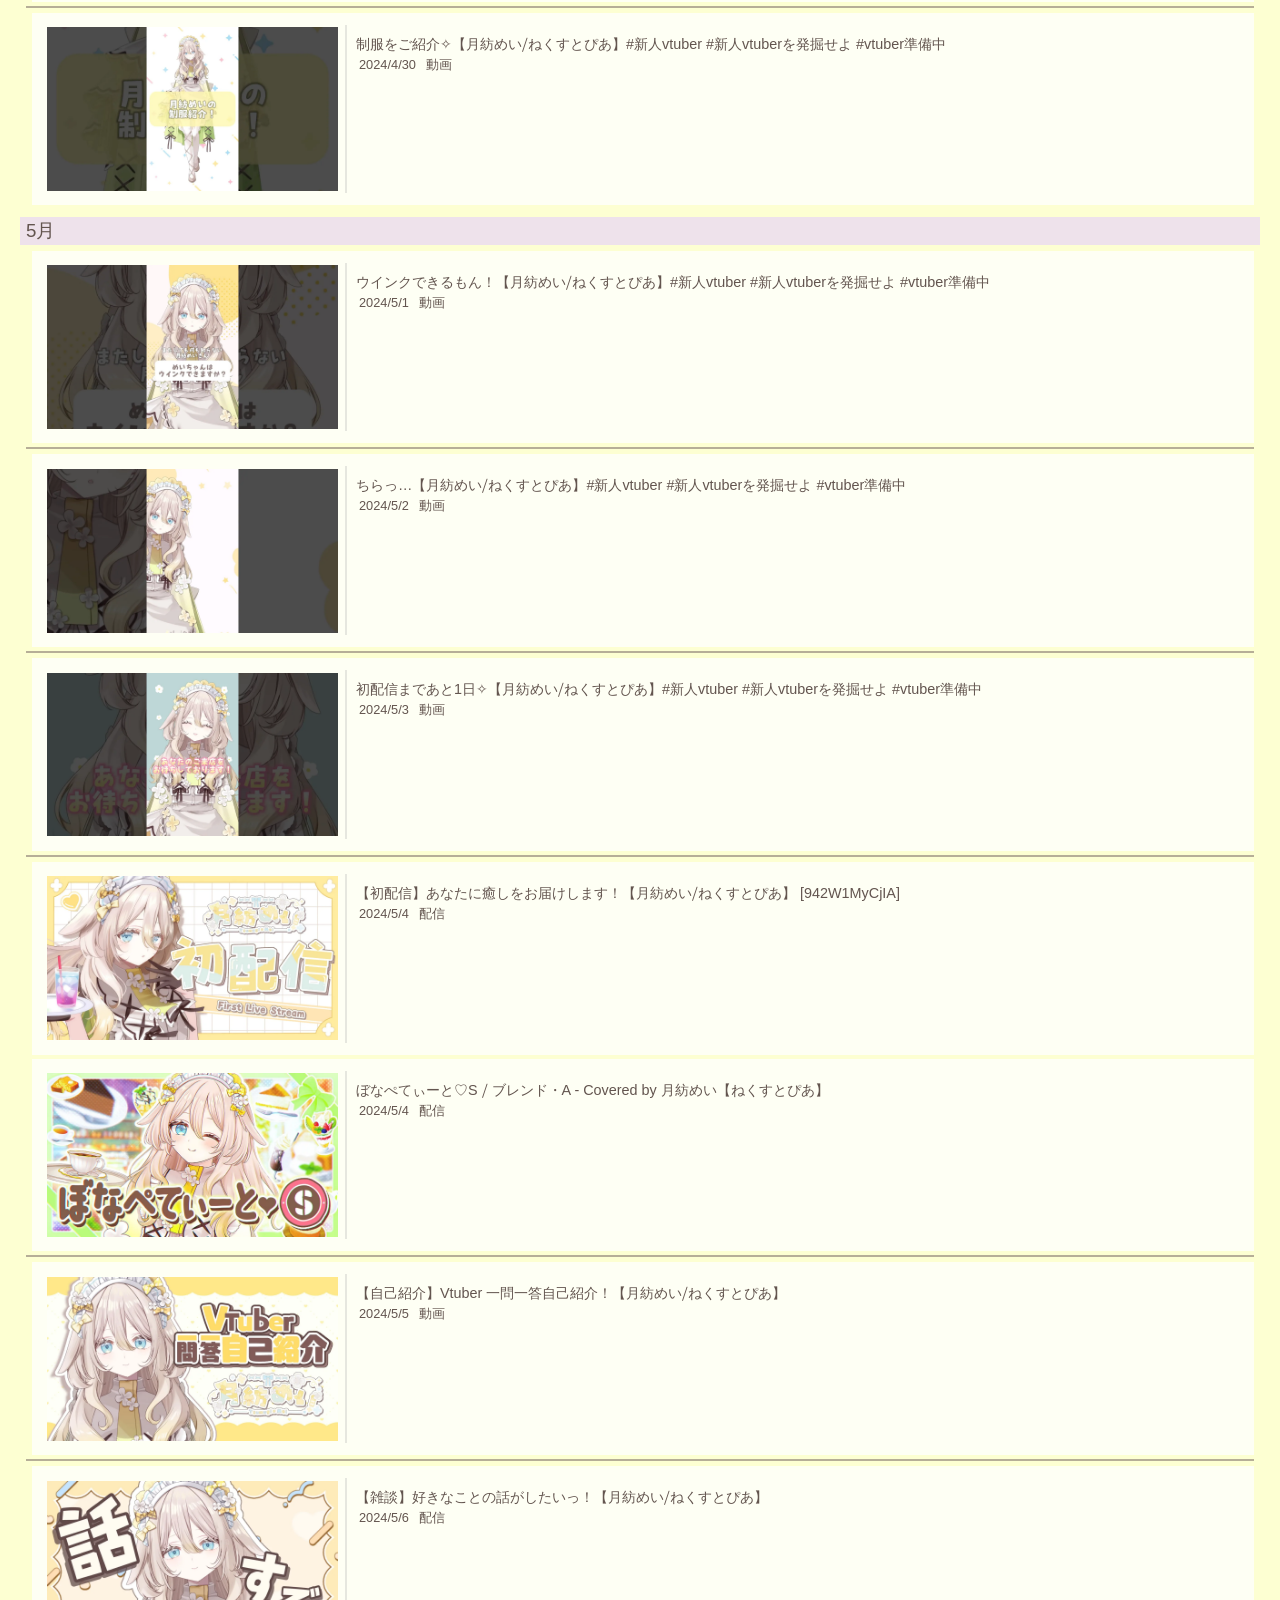
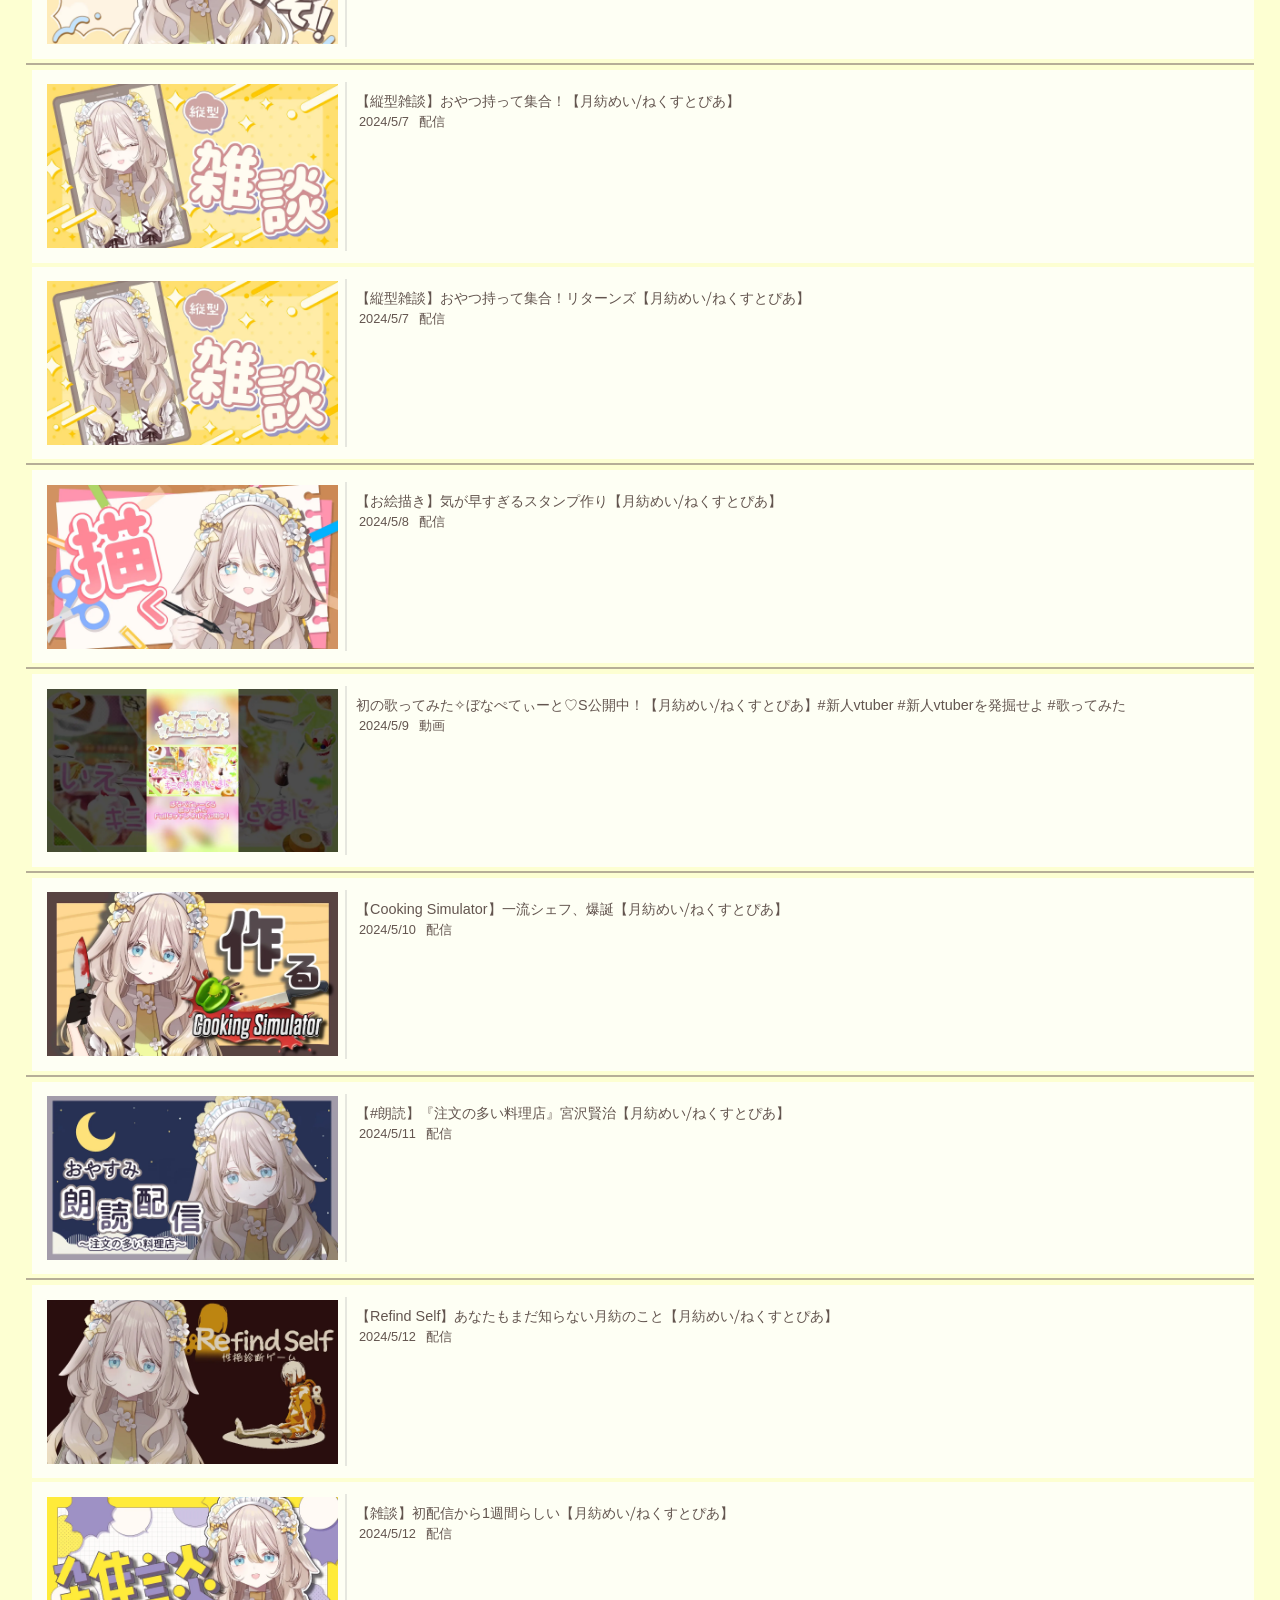
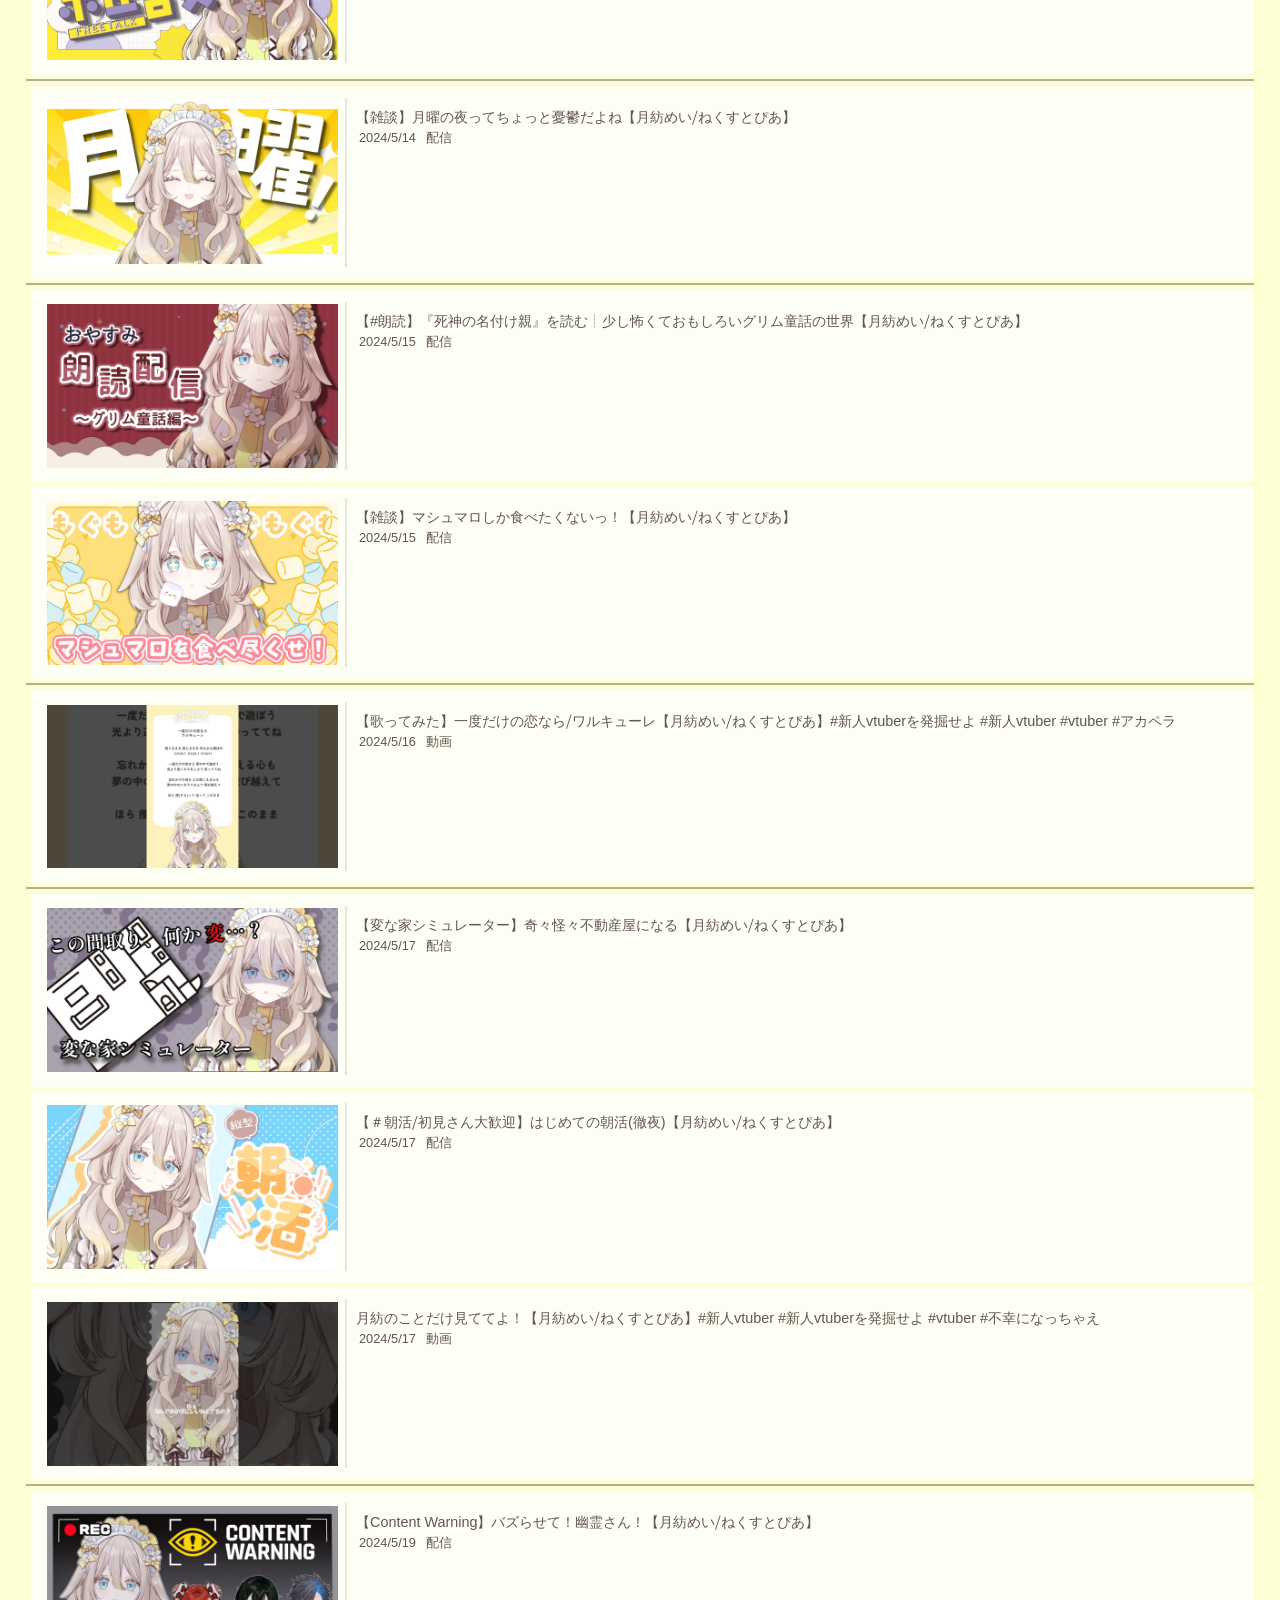
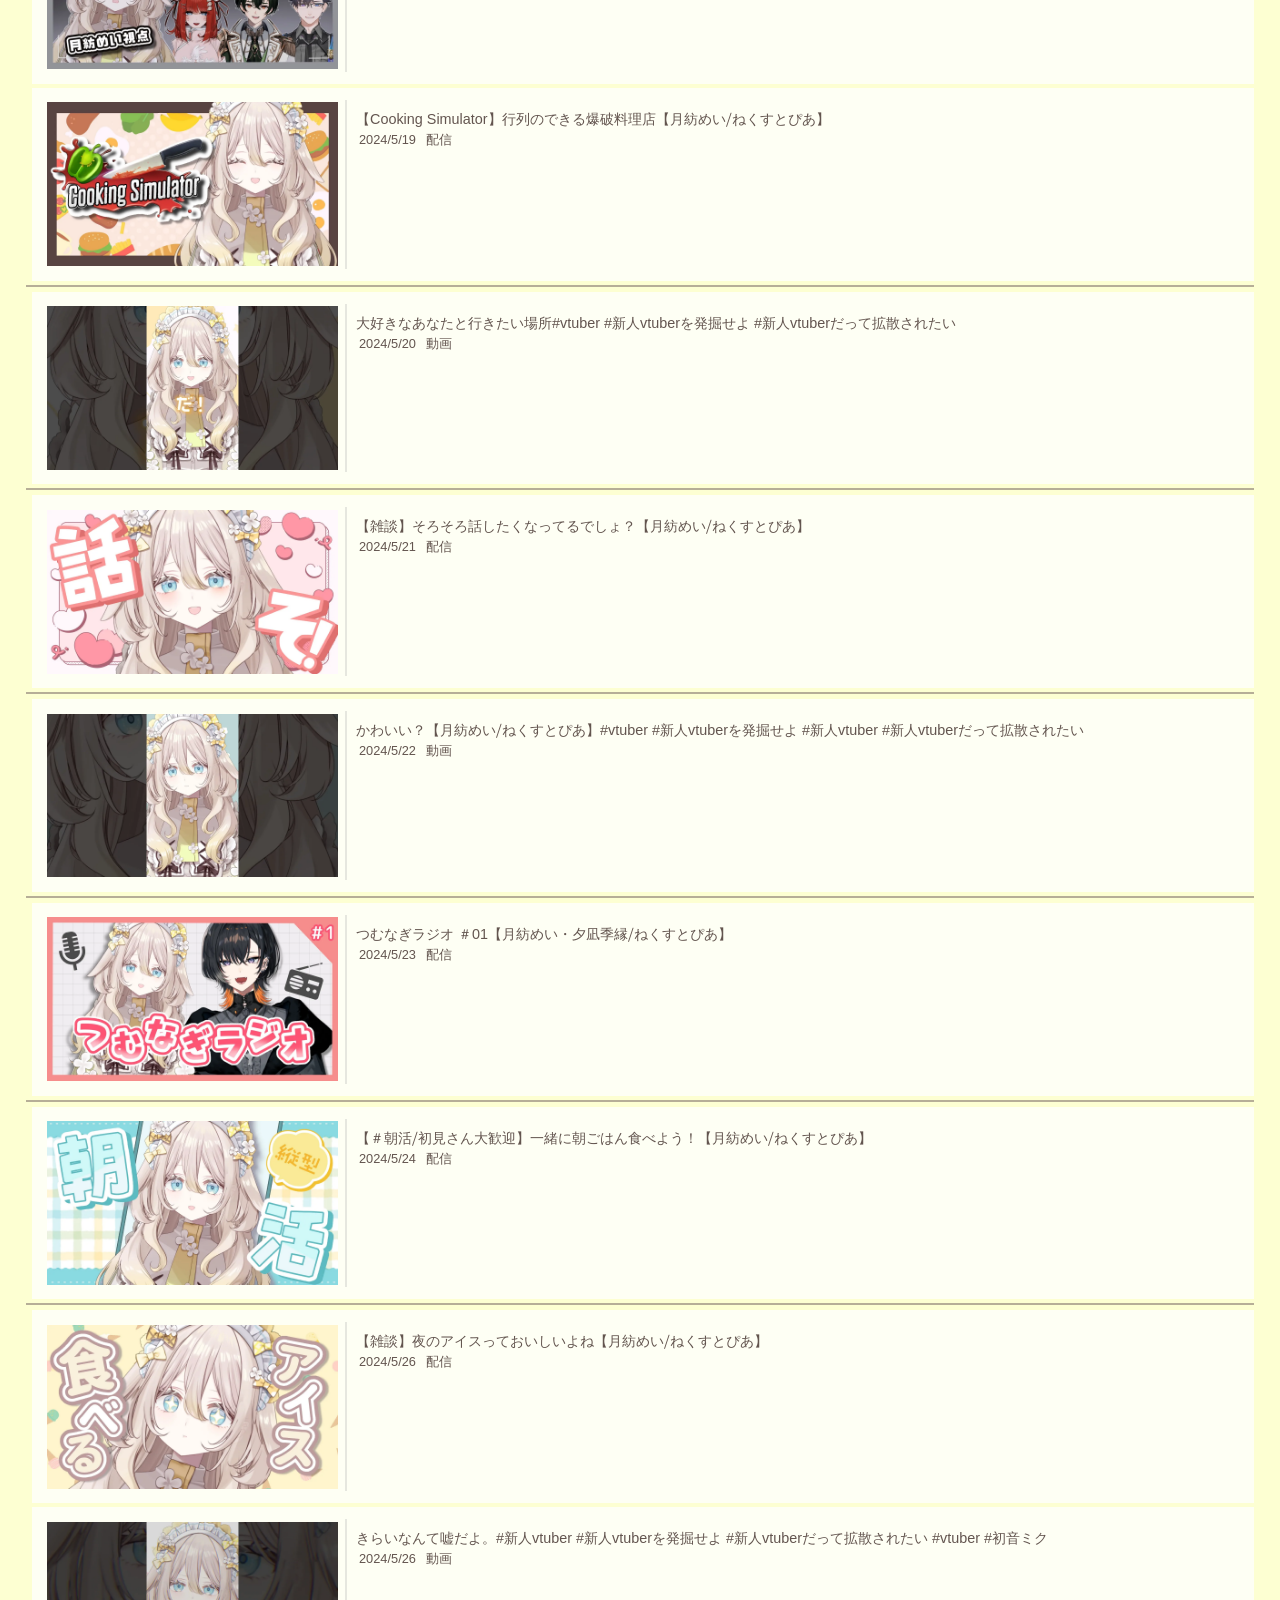
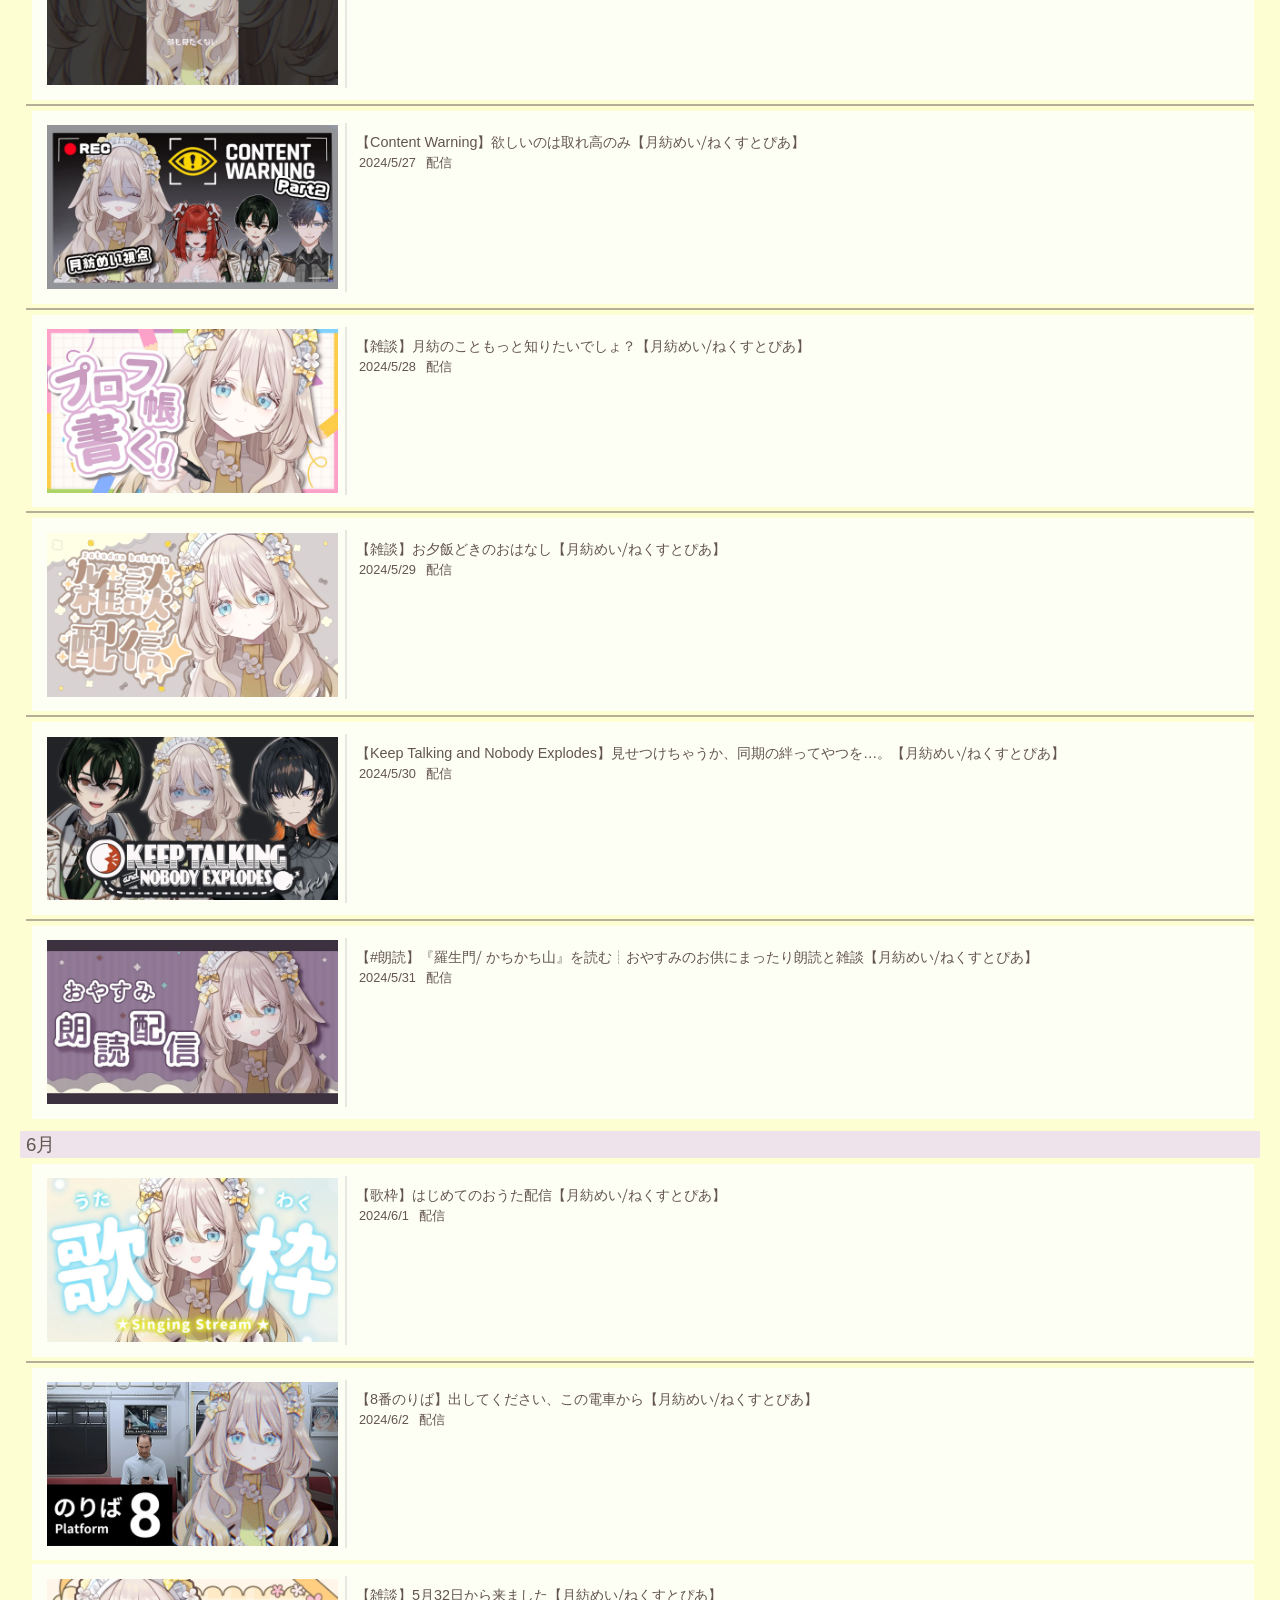
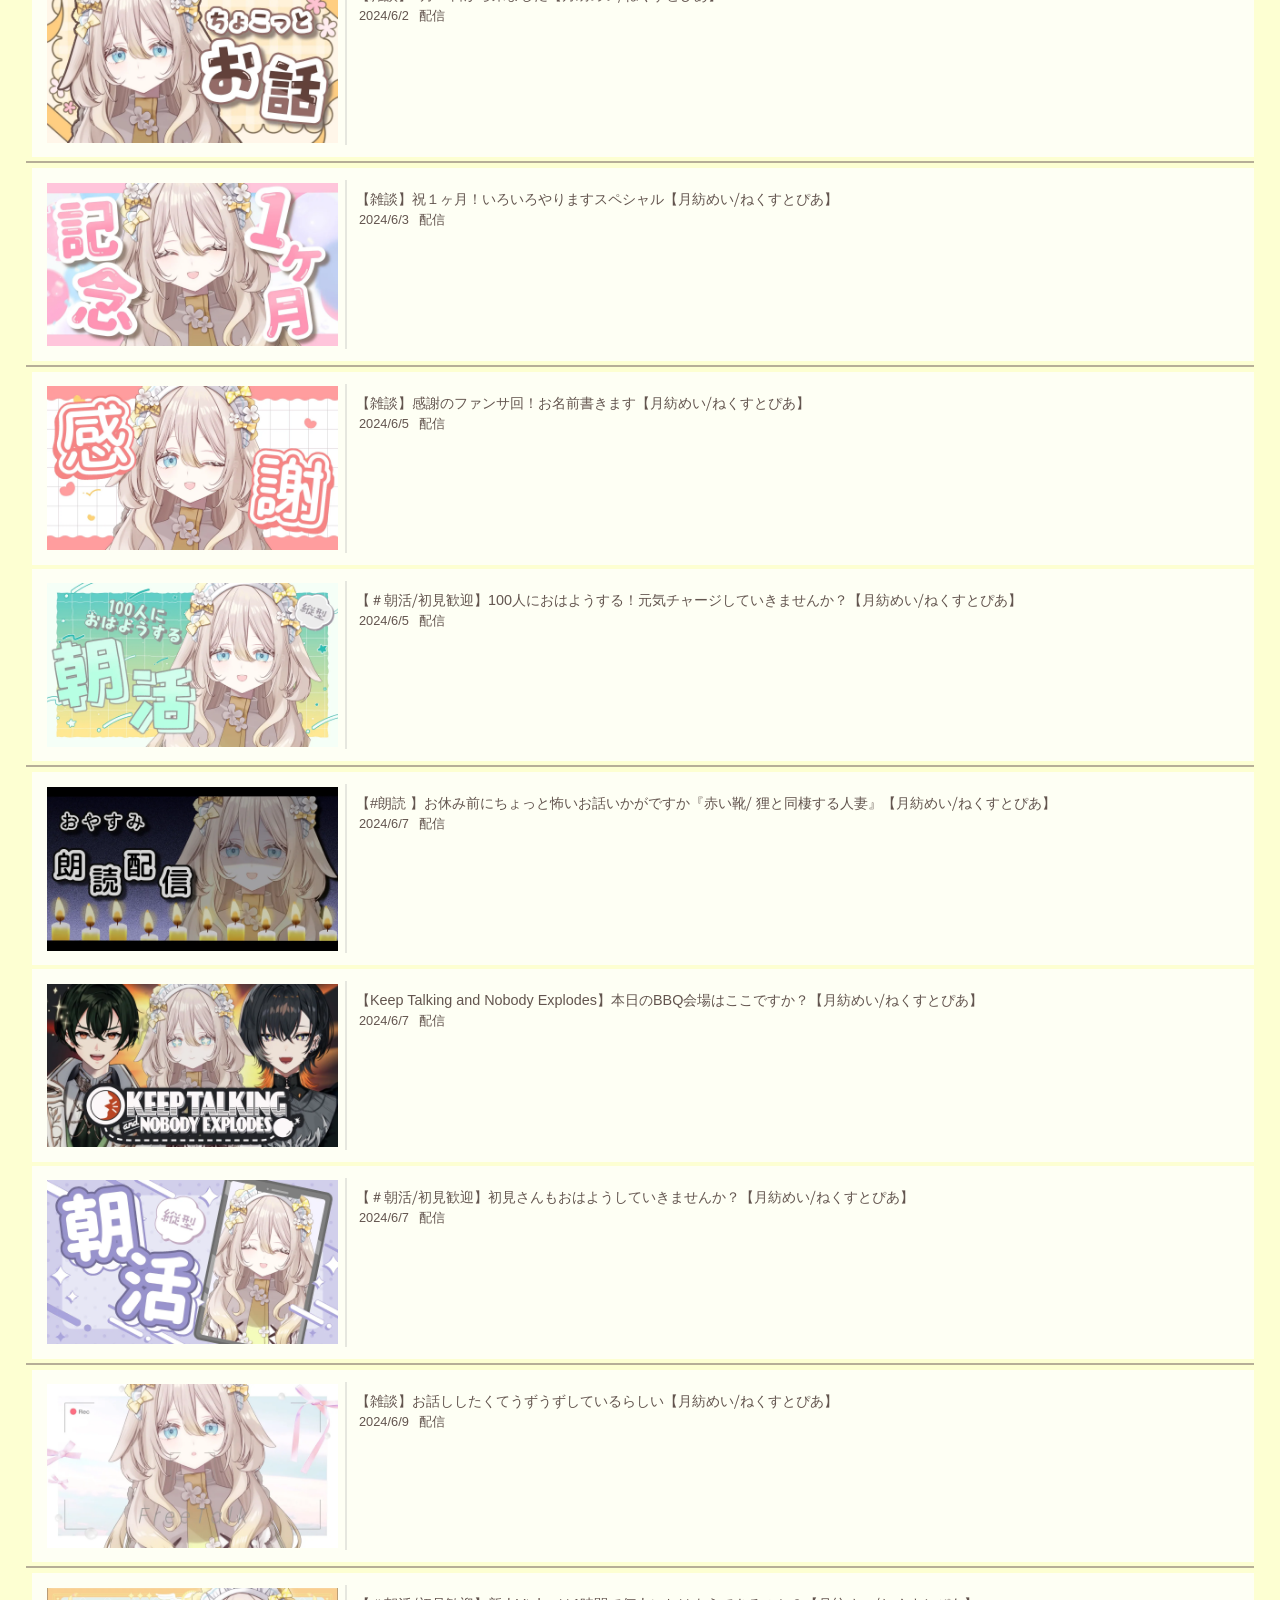
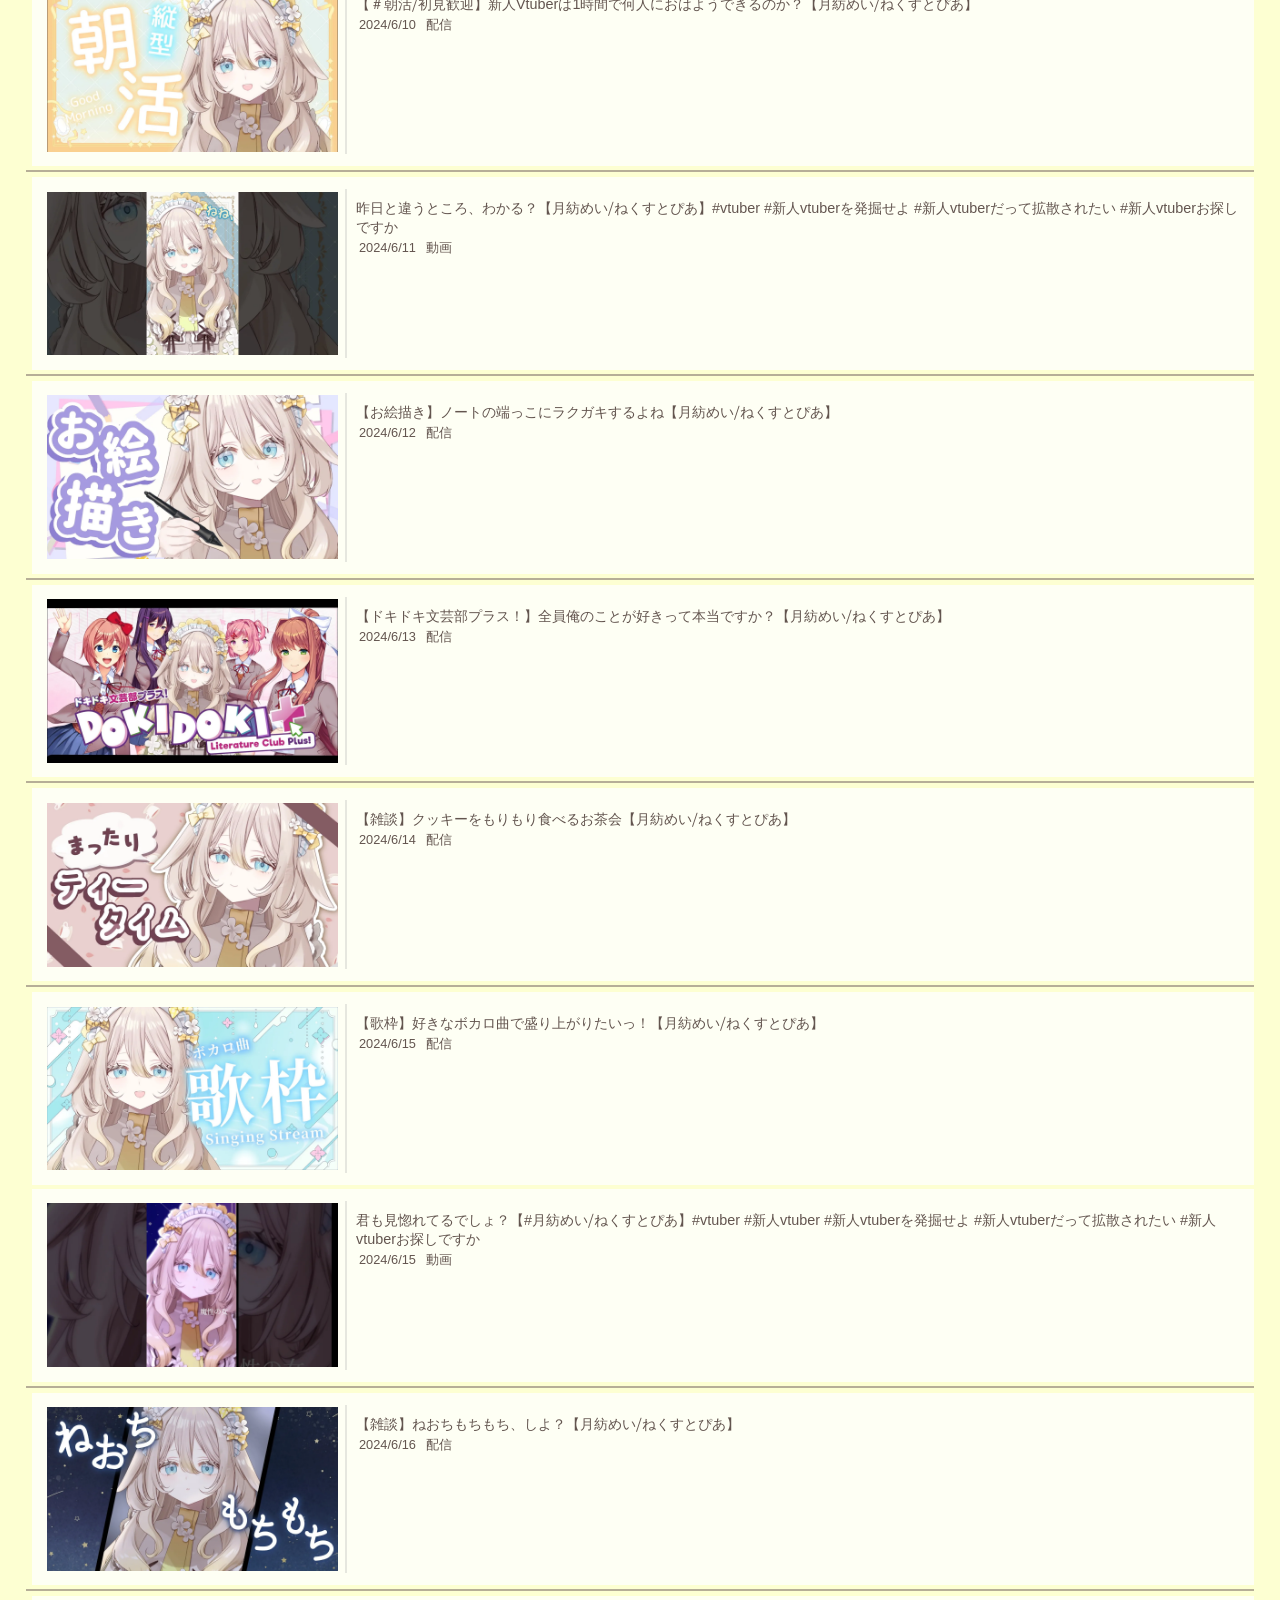
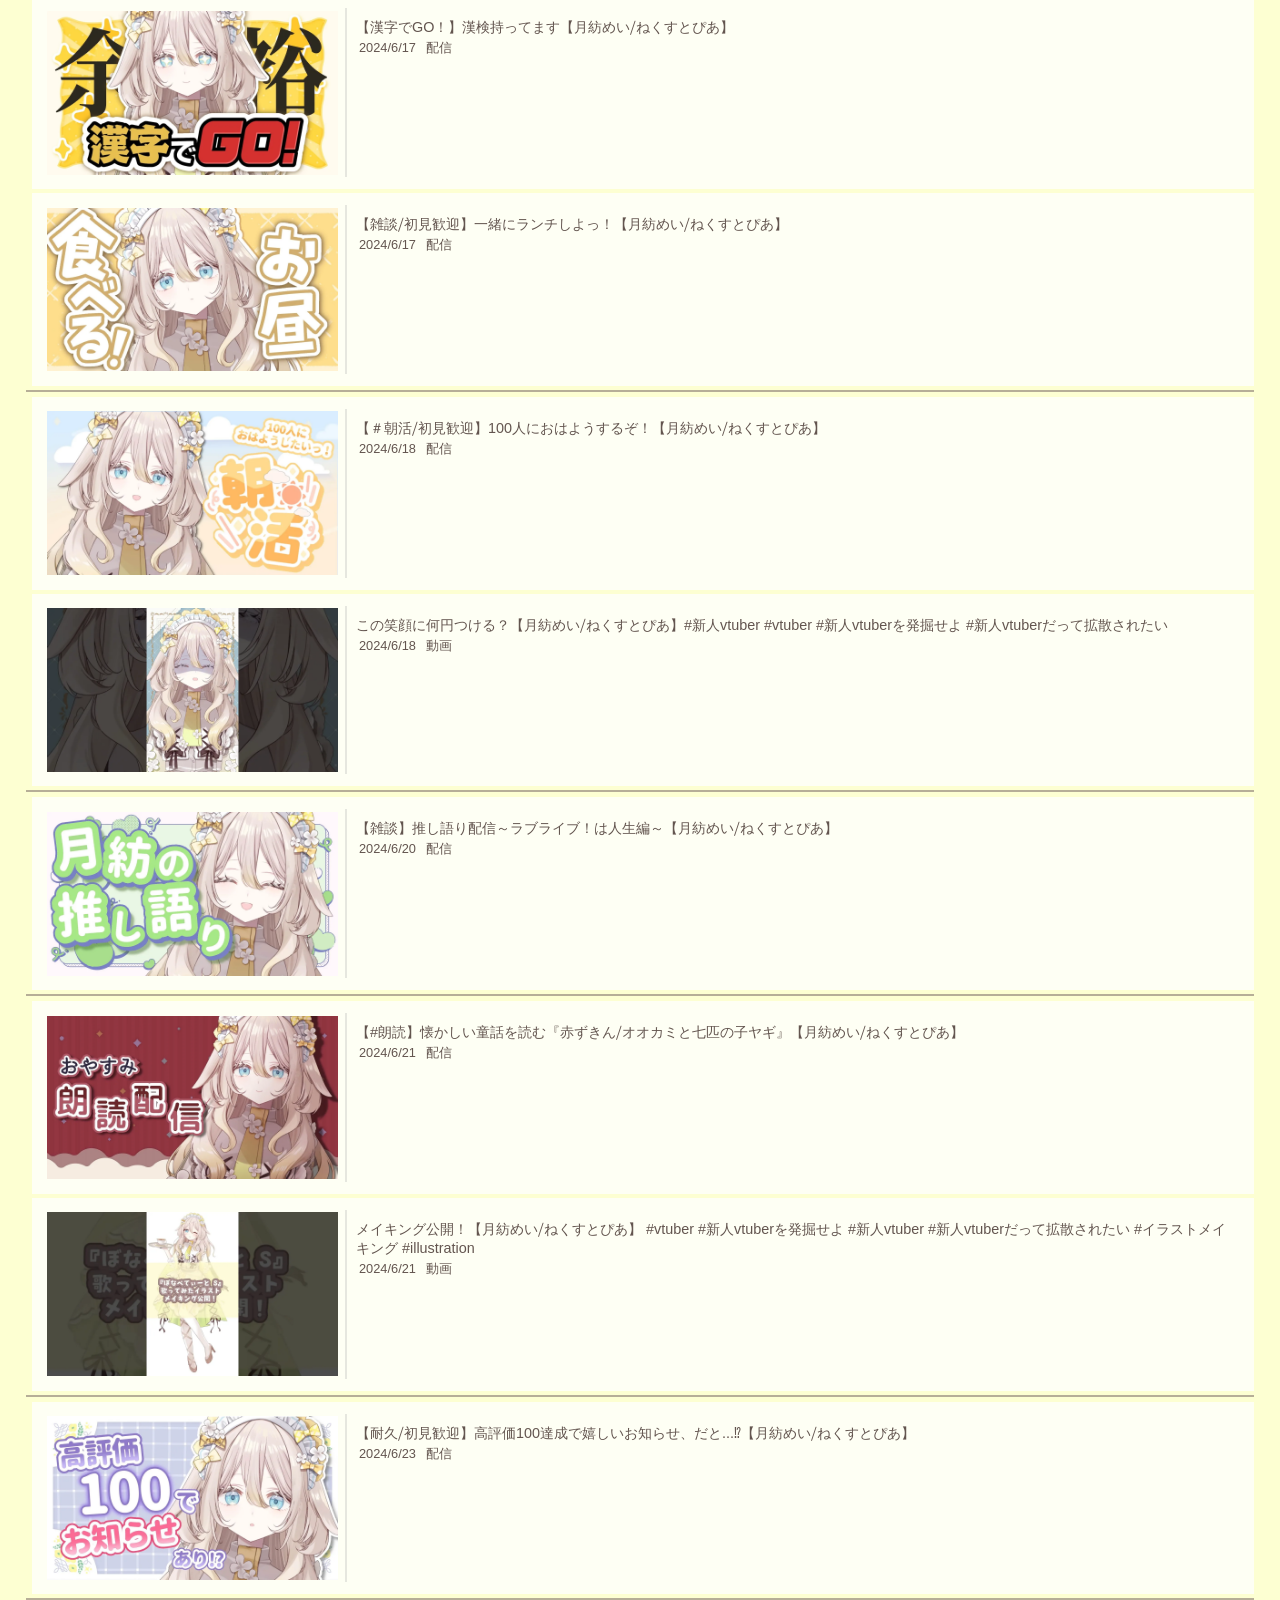
==== commit d5b3bb9f: "''" ====
--- a/index.html
+++ b/index.html
@@ -84,8 +84,29 @@
         <input type="radio">
     </div>
     <div id="details">
-        <div id="livechatList">
-            
+        <div id="liveChatList">
+            <div class="chatElement" style="display: none;">
+                <div class="liveChatMainContent">
+                    <div class="chatIcon">
+
+                    </div>
+                    <div class="chatTimestamp">
+
+                    </div>
+                    <div class="author">
+
+                    </div>
+                    <div class="chatAuthorBadge">
+                        
+                    </div>
+                    <div class="chatContent">
+                        
+                    </div>
+                </div>
+                <div class="liveChatBottomContent">
+
+                </div>
+            </div>
         </div>
         <div id="commentList">
             
@@ -93,6 +114,6 @@
     </div>
 
     <script src="./data.js"></script>
-    <script src="./script.js"></script>
+    <script src="./script.js" id="script" data-permission="public"></script>
 </body>
 </html>
--- a/style.css
+++ b/style.css
@@ -28,10 +28,11 @@
     color: #272727d7;
     margin: 0 20px;
     margin-top: 10px;
-    border-bottom: 3px solid rgb(153, 140, 127);
+    border-bottom: 4px solid rgb(185, 156, 138);
 }
 header h1{
     font-size: 2rem;
+    margin: 3px;
 }
 
 img{
@@ -113,15 +114,13 @@
 }
 .yearText{
     font-size: 1.4rem;
-    border-bottom: 3px solid rgb(153, 140, 127);
+    padding: 0 3px;
+    border-bottom: 3px solid rgb(185, 156, 138);
 }
 .yearColumn > ul{
     padding: 2px 0;
 }
 
-.monthColumn{
-
-}
 .monthColumn > ul{
     padding: 6px;
     border-radius: 15px;
@@ -143,7 +142,7 @@
 
 .videoElement{
     padding: 12px 15px;
-    background-color: #FFFFFFB0;
+    background-color: #FFFFFFC0;
     margin-bottom: 4px;
     margin-left: 6px;
 
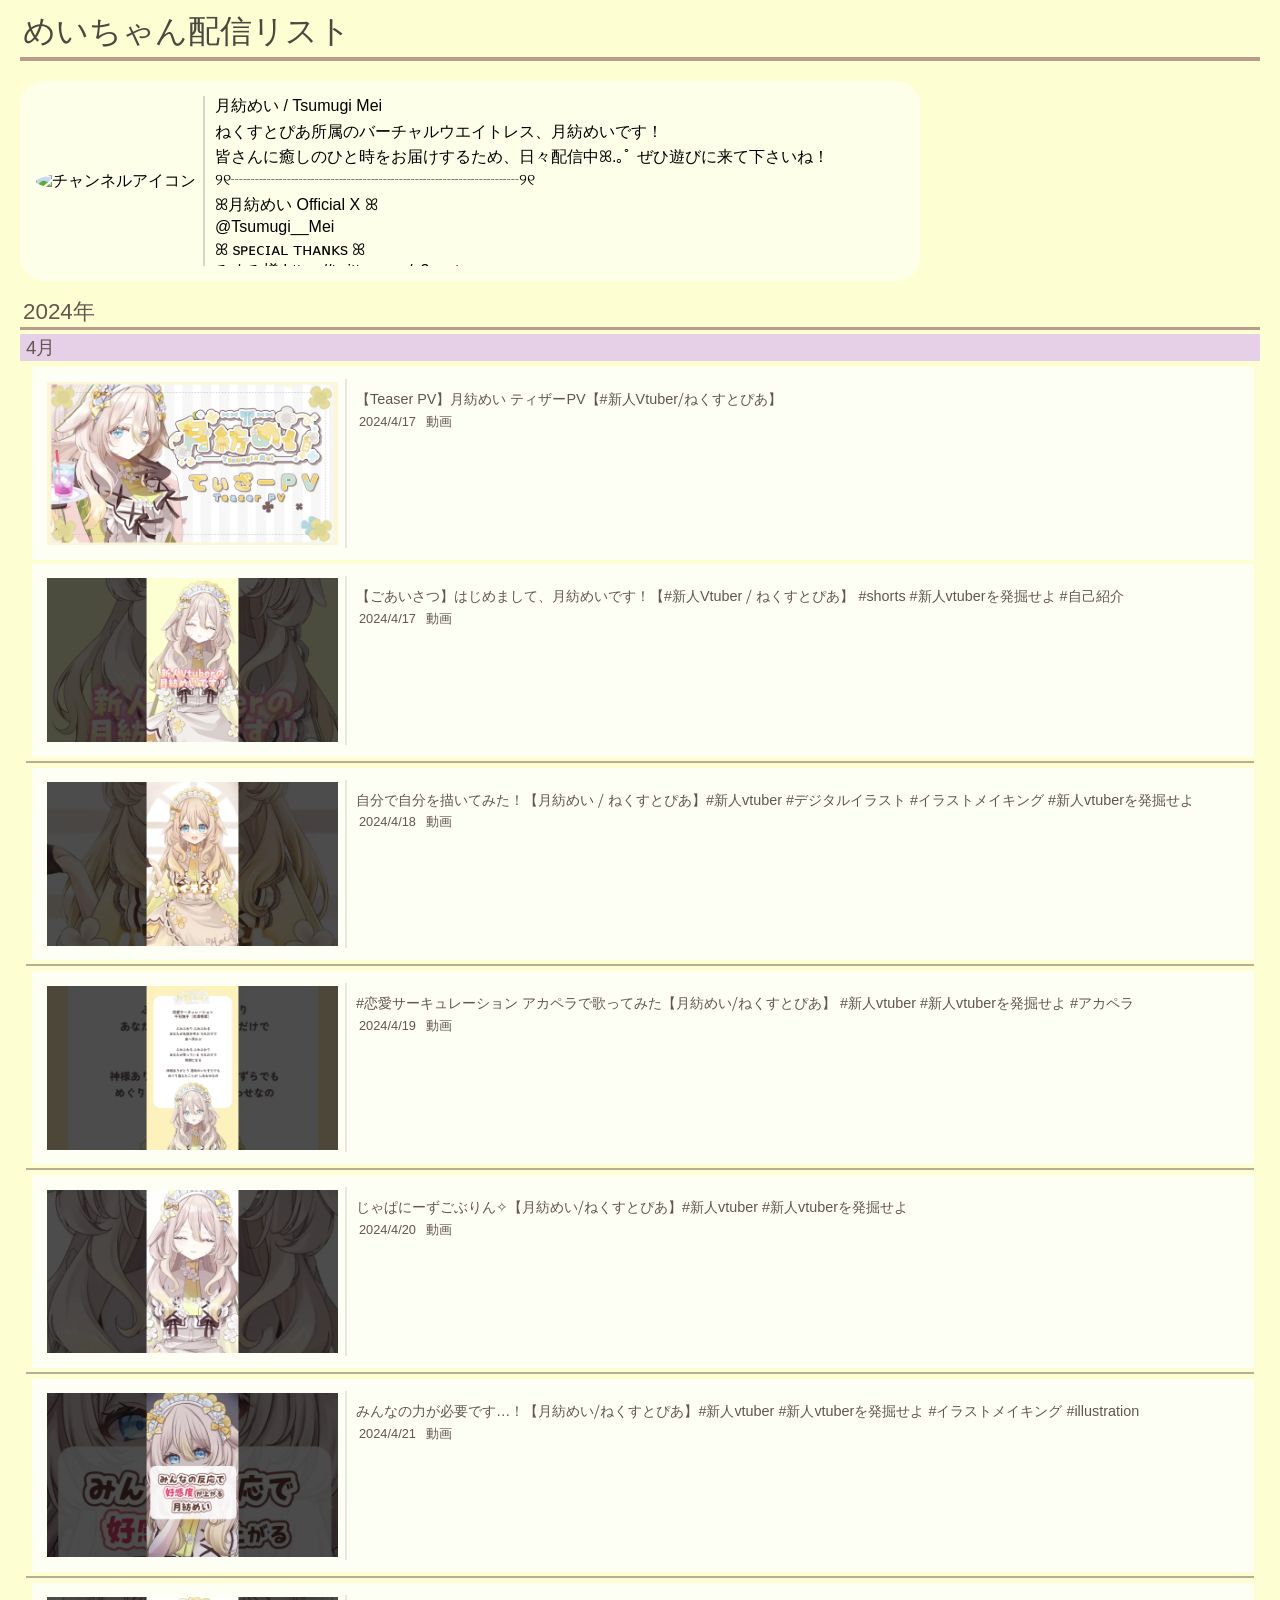
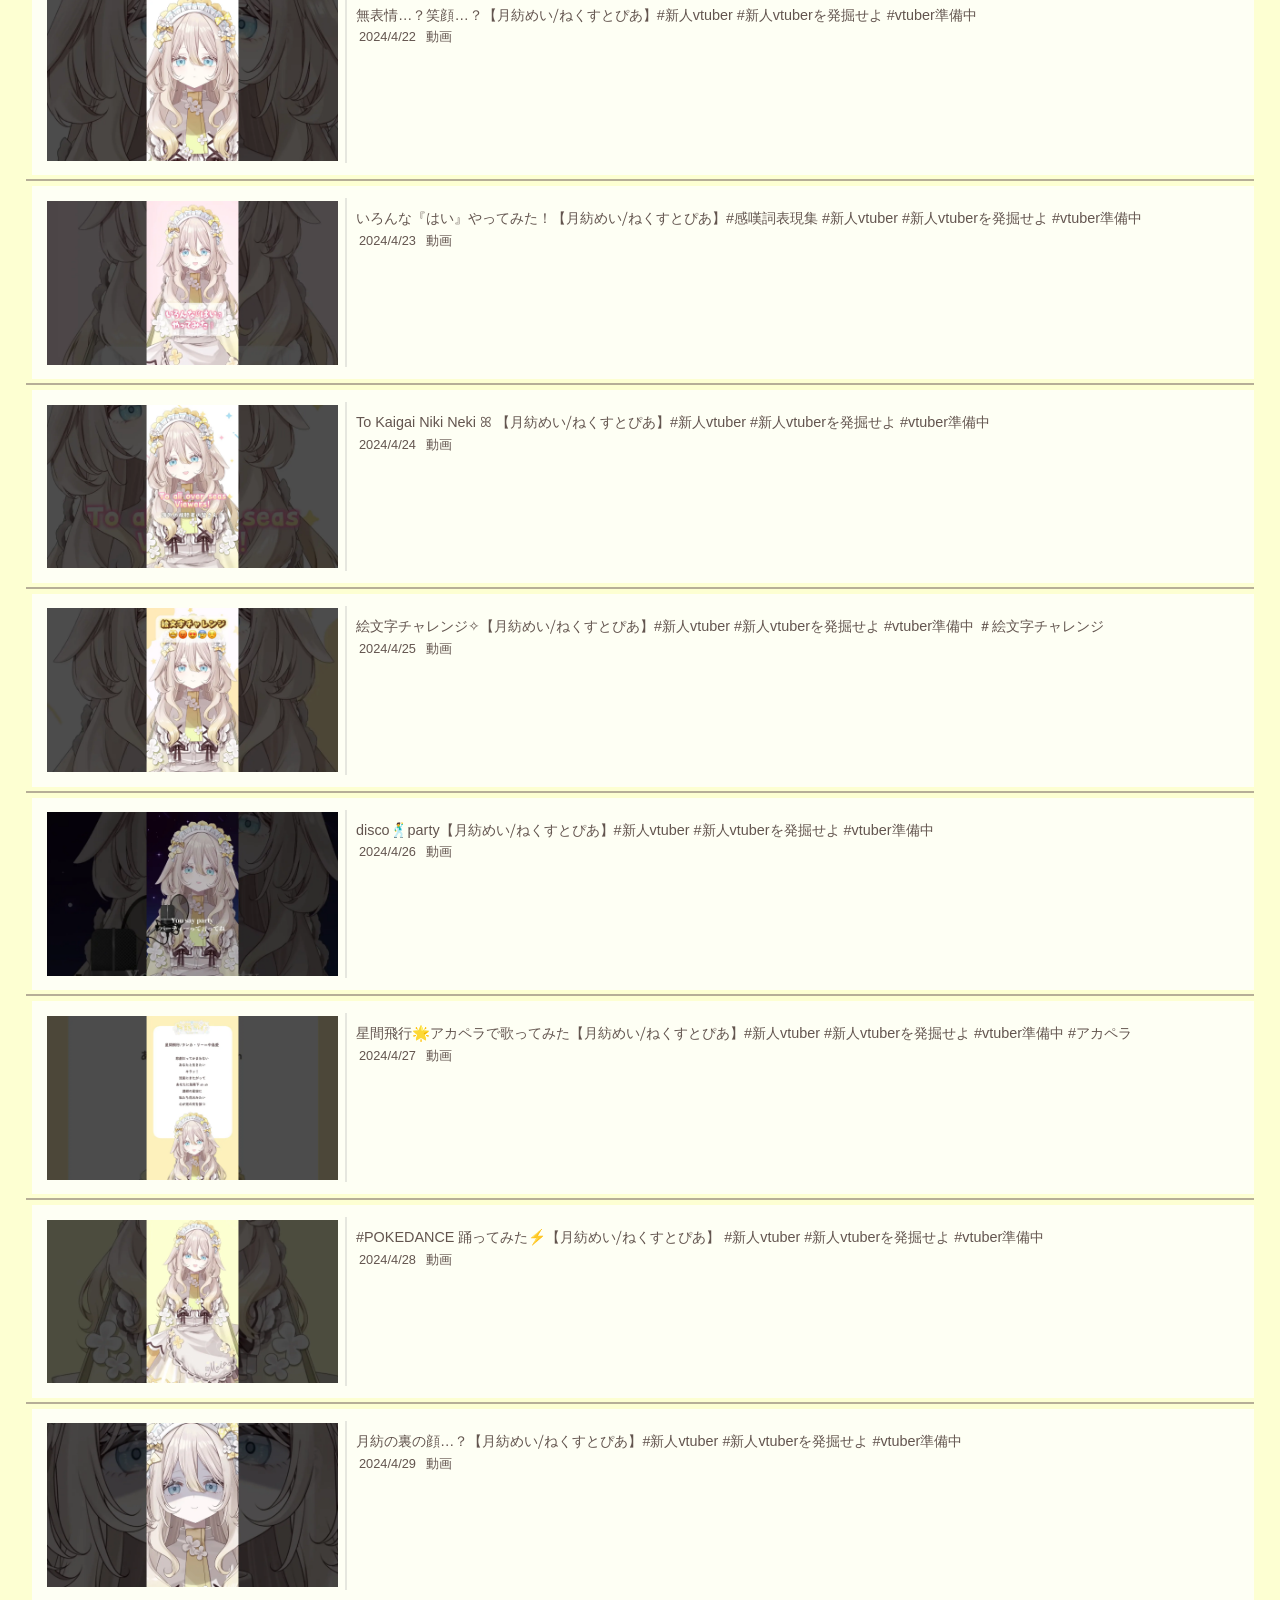
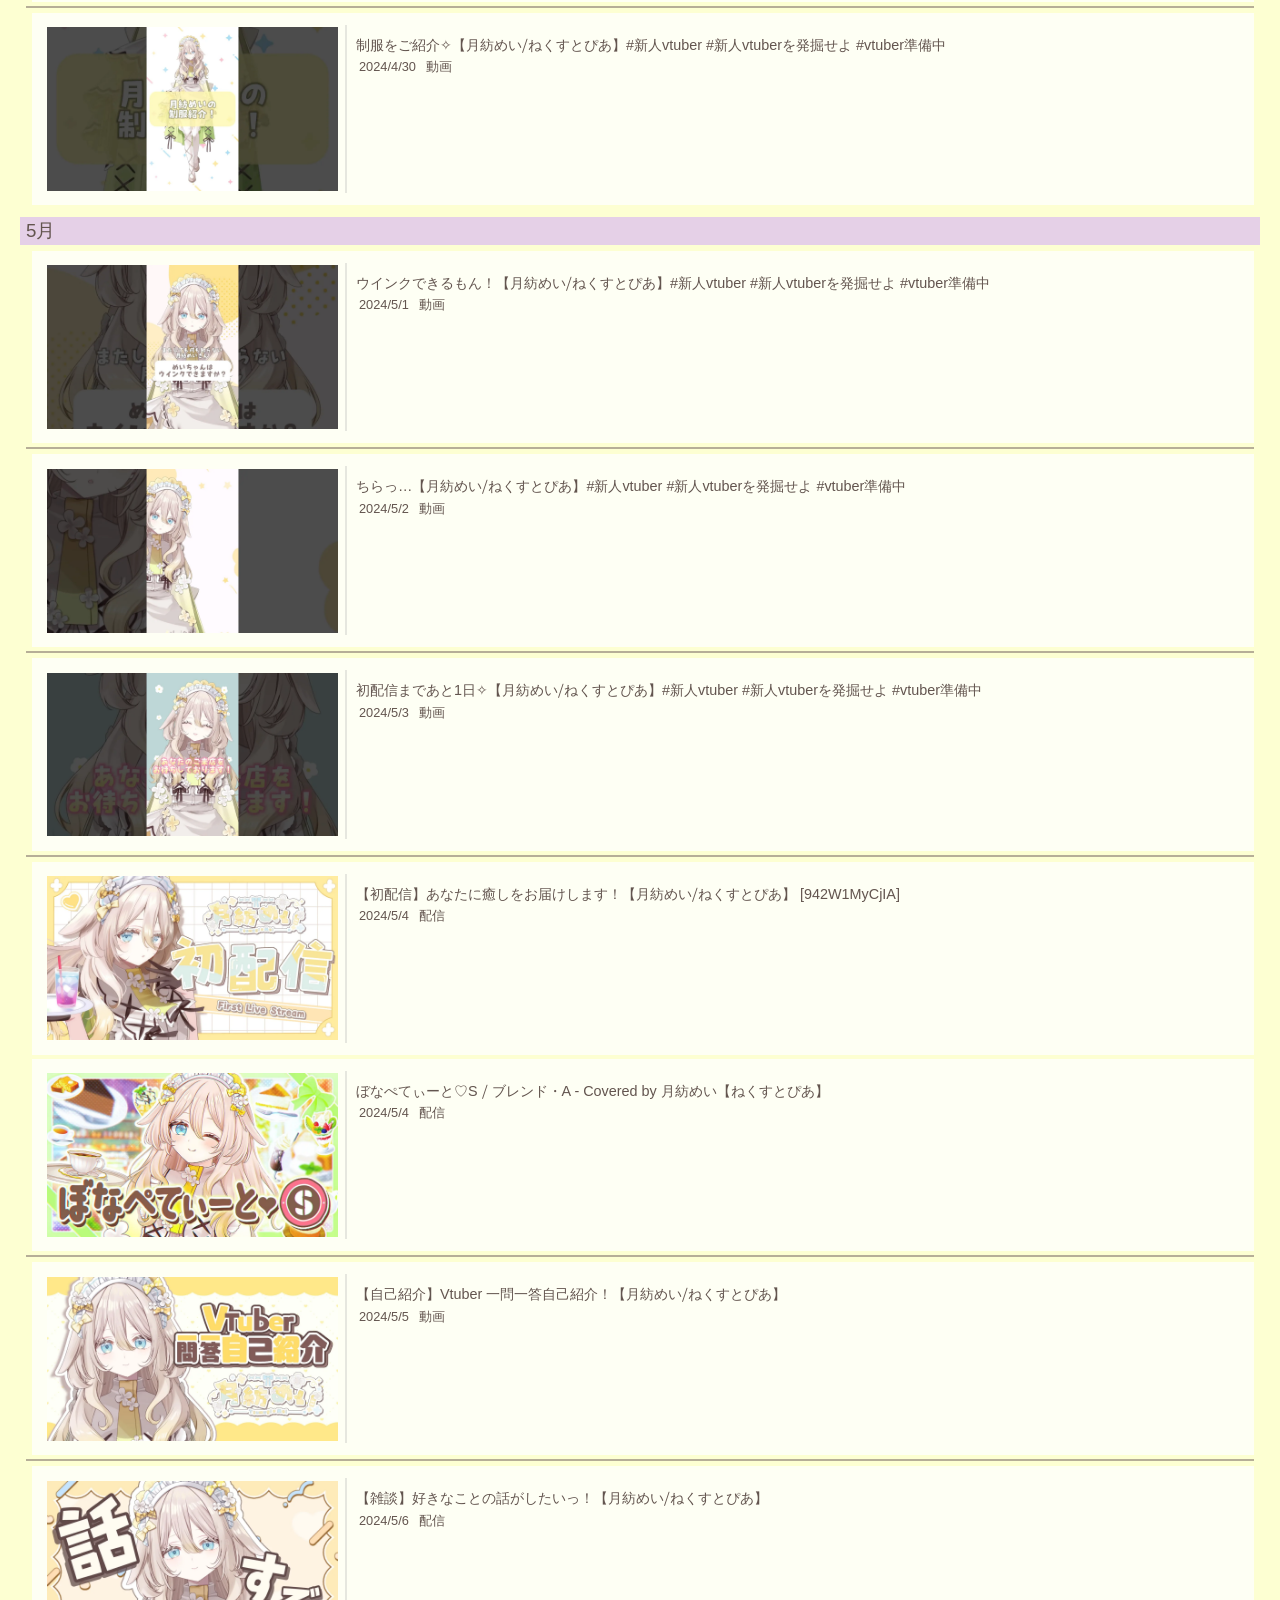
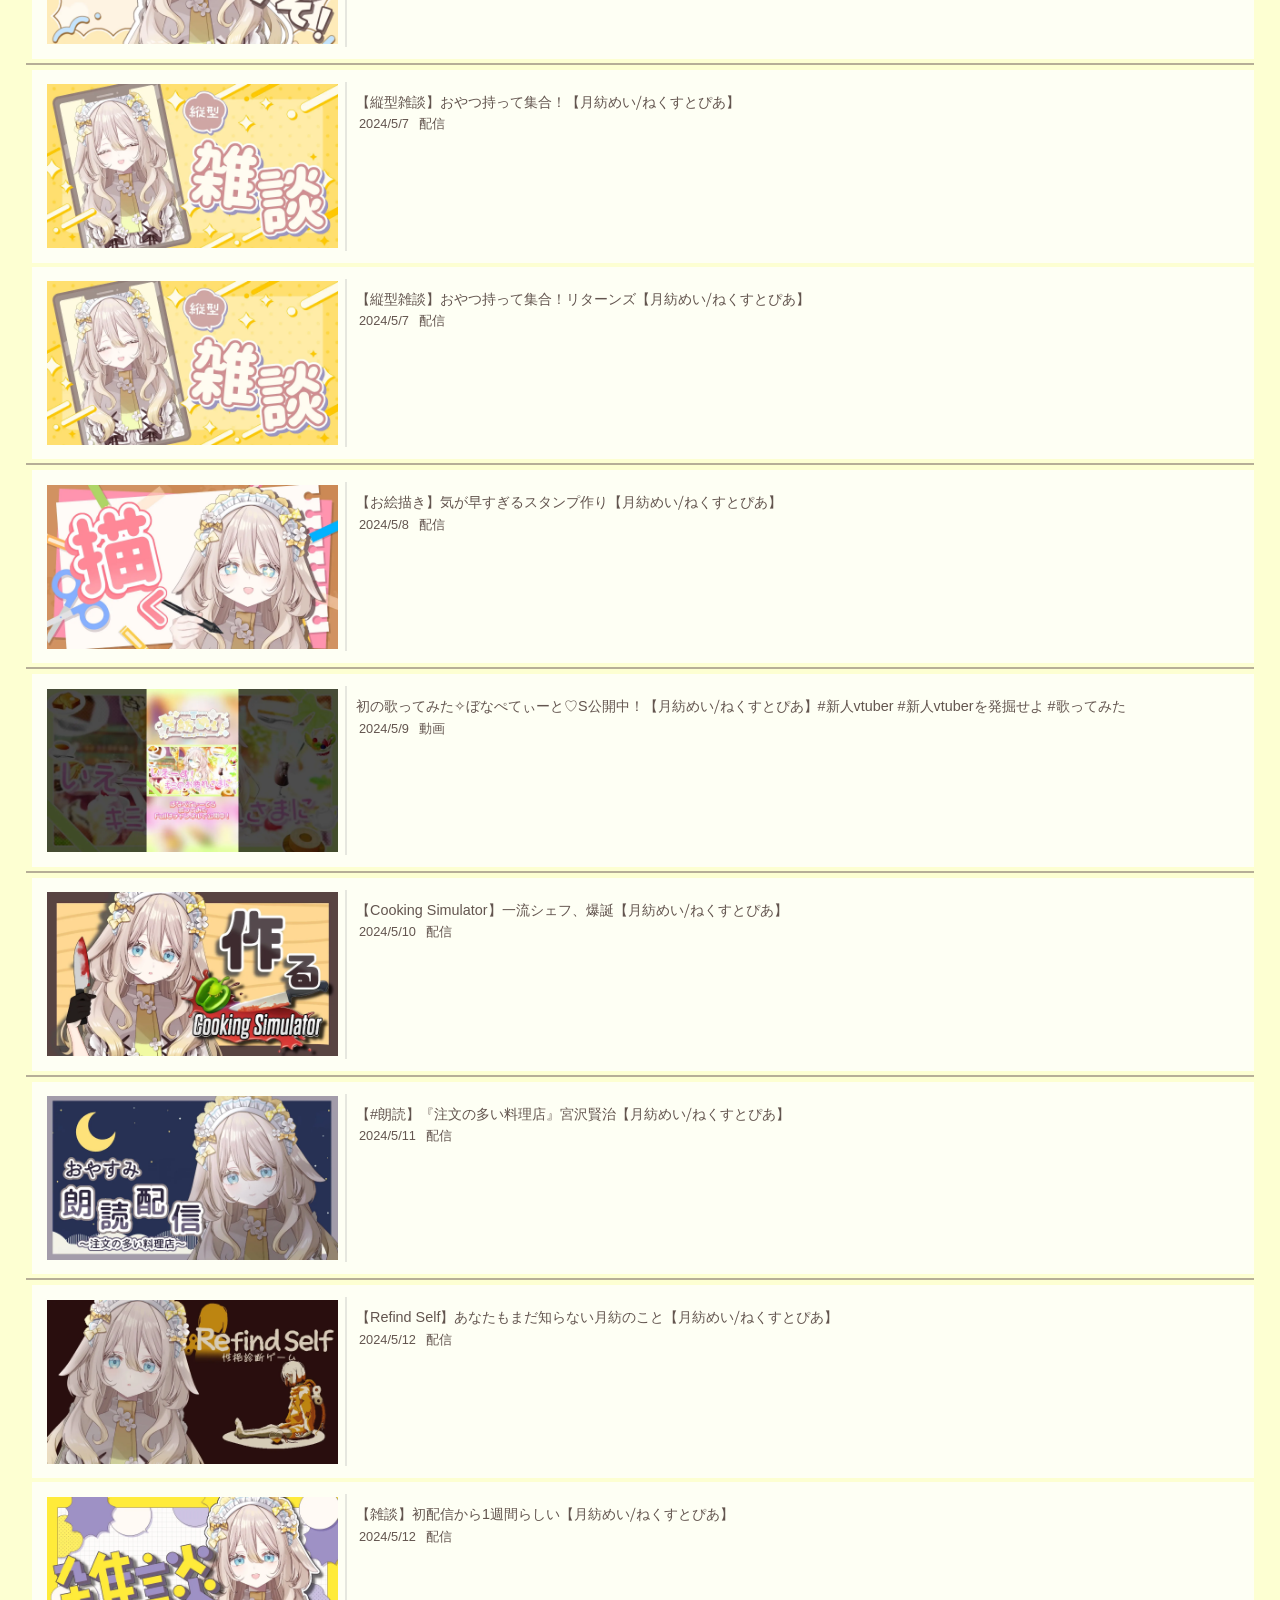
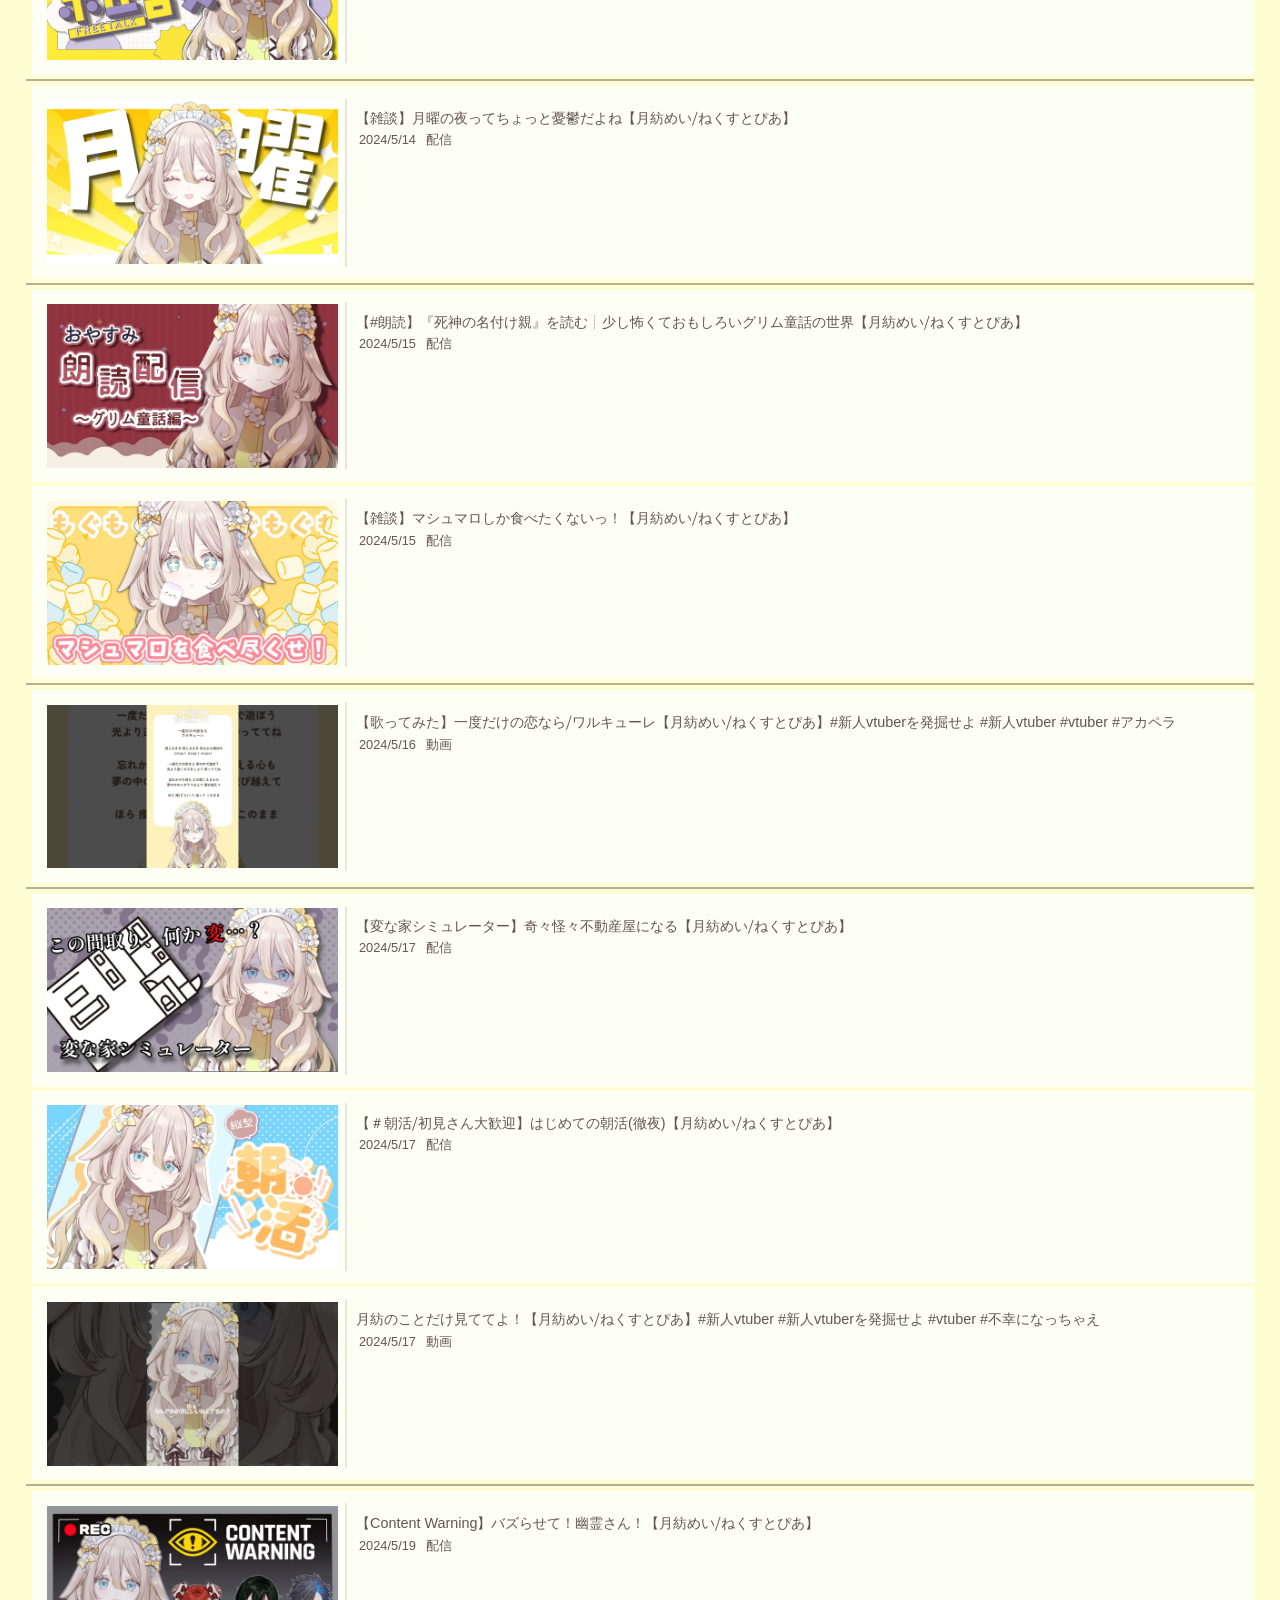
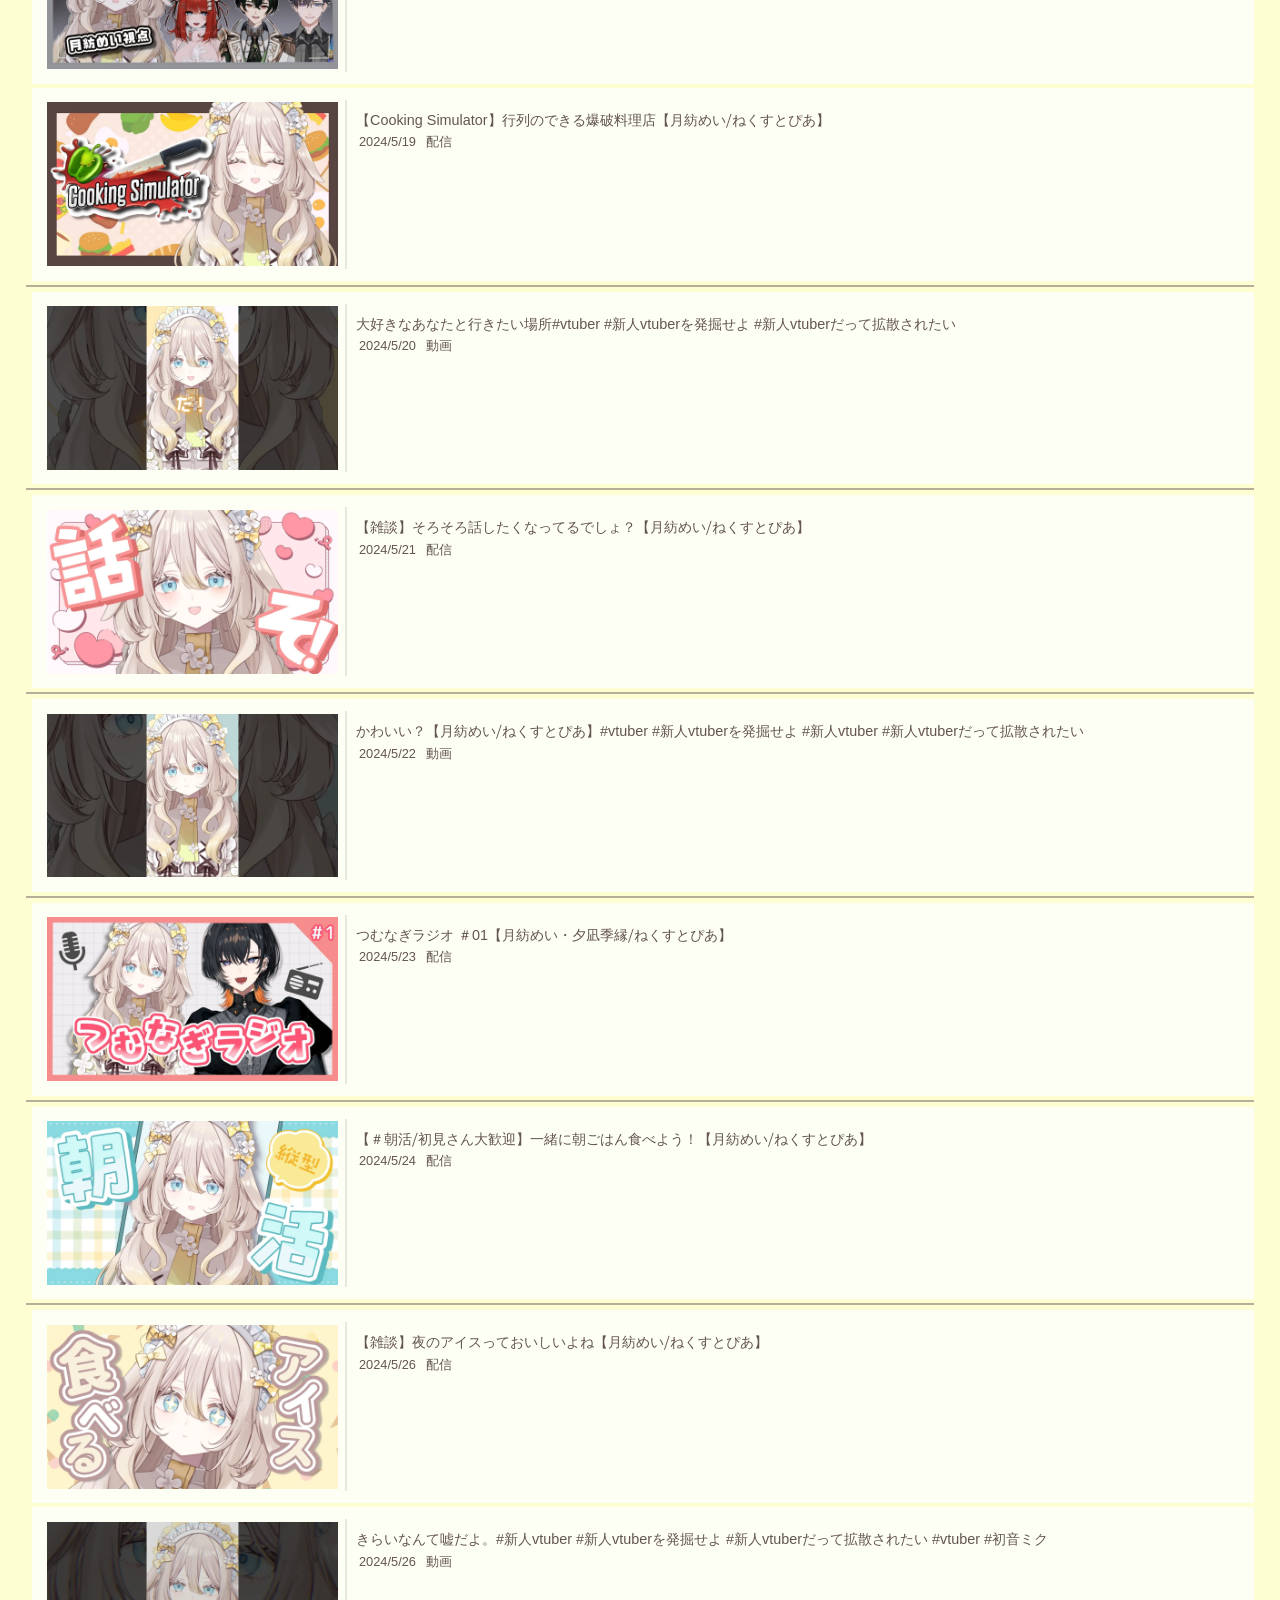
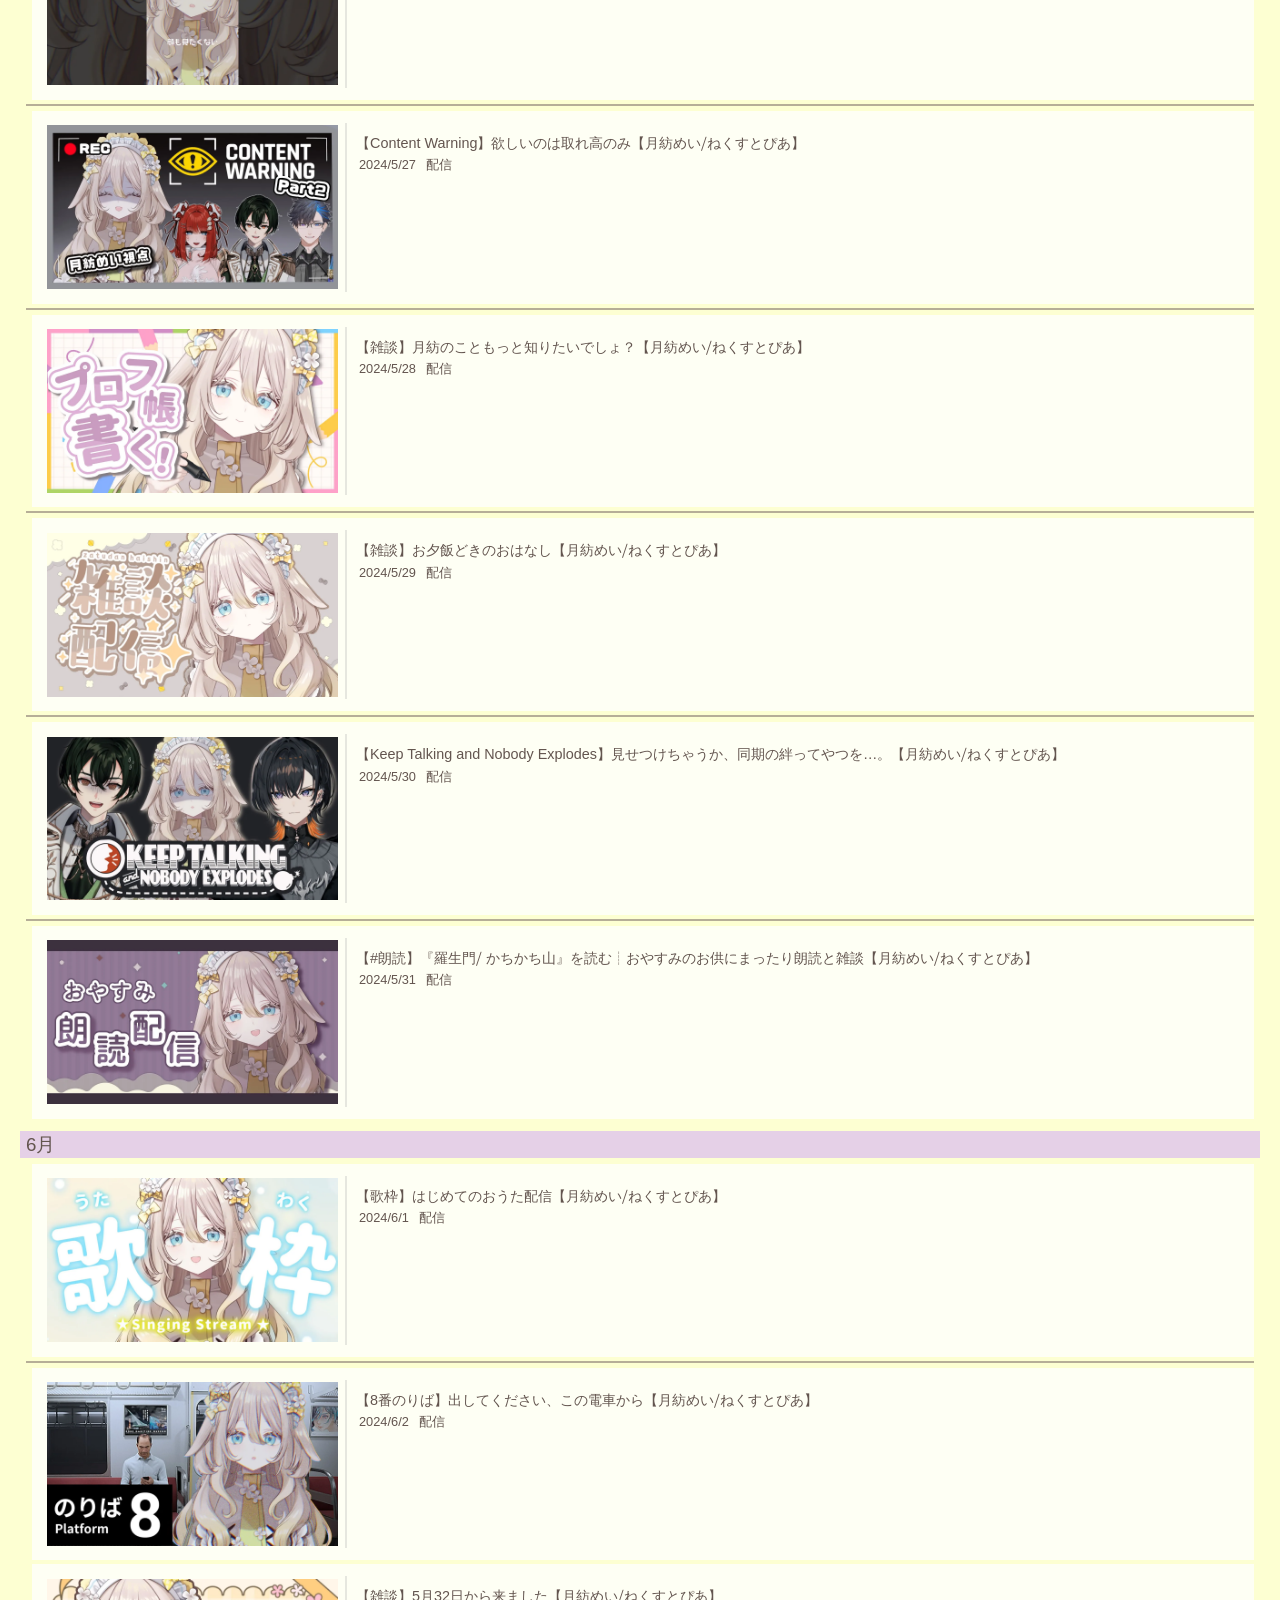
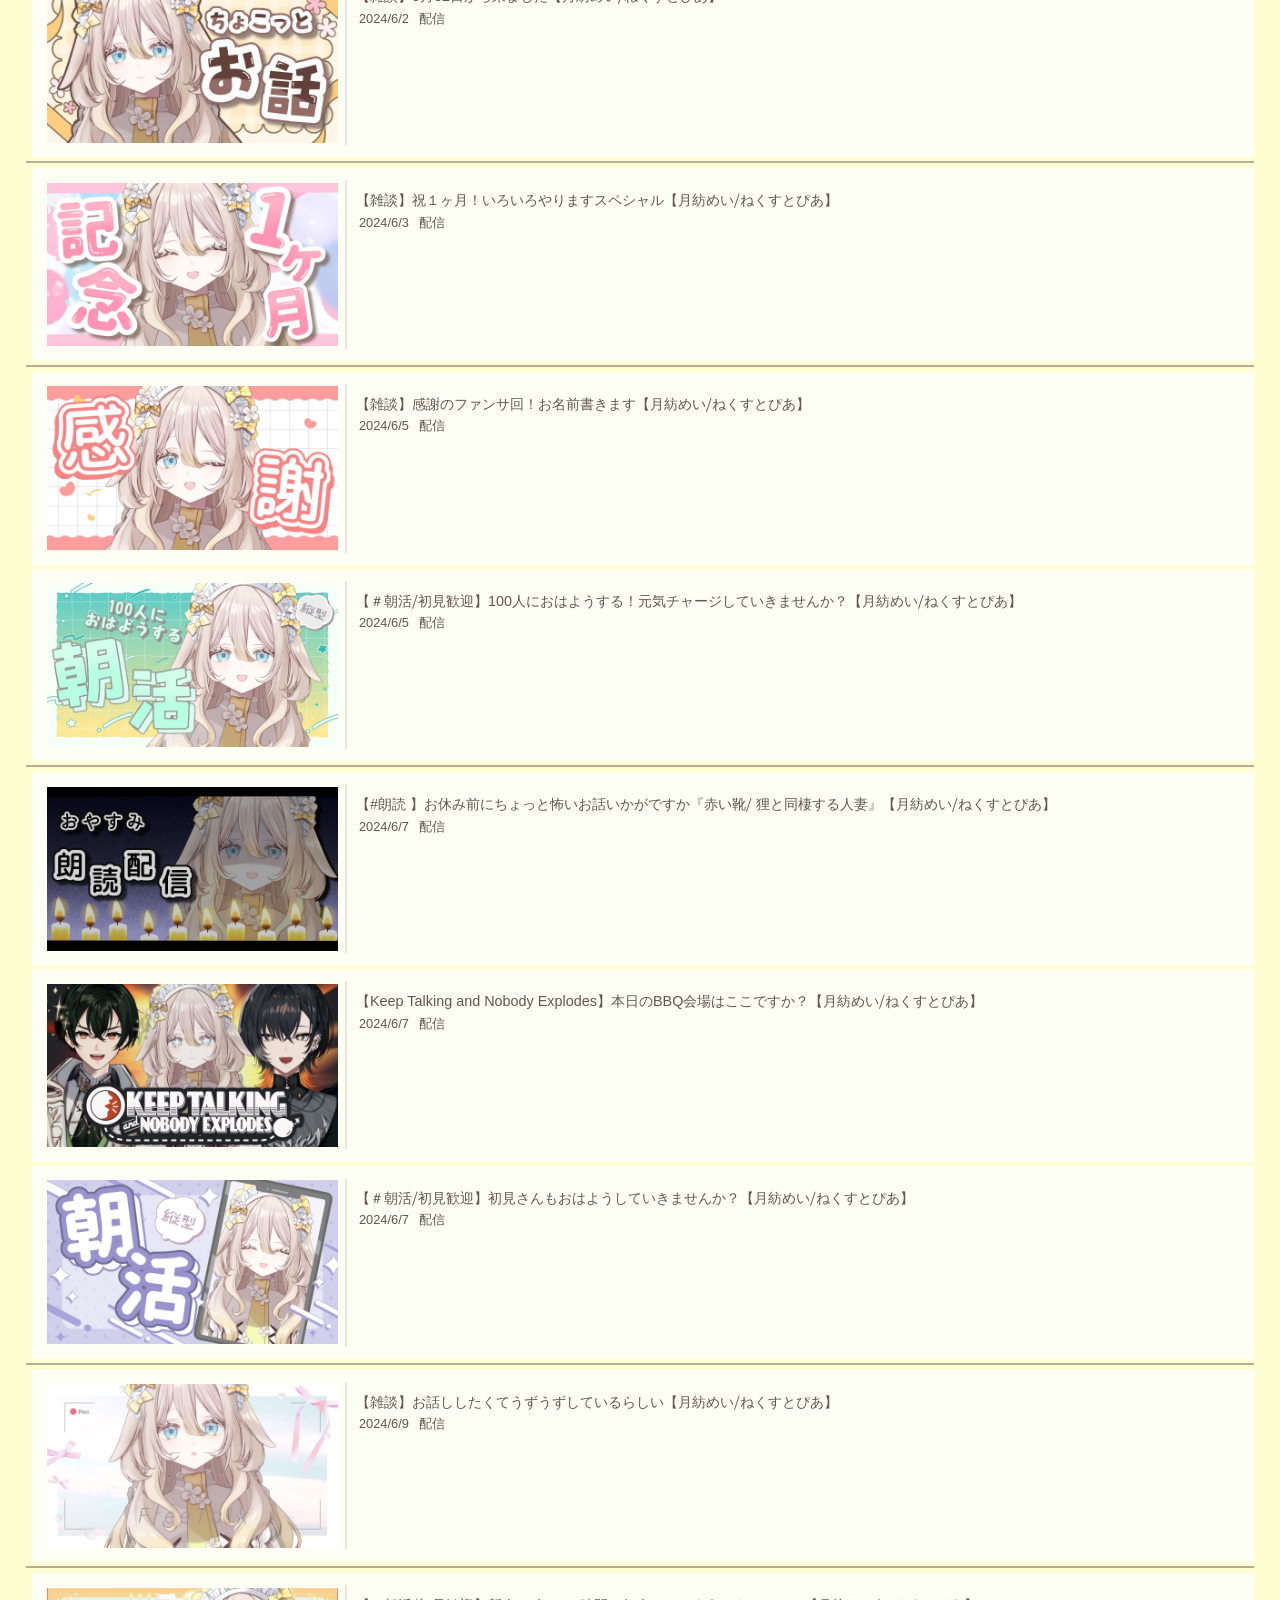
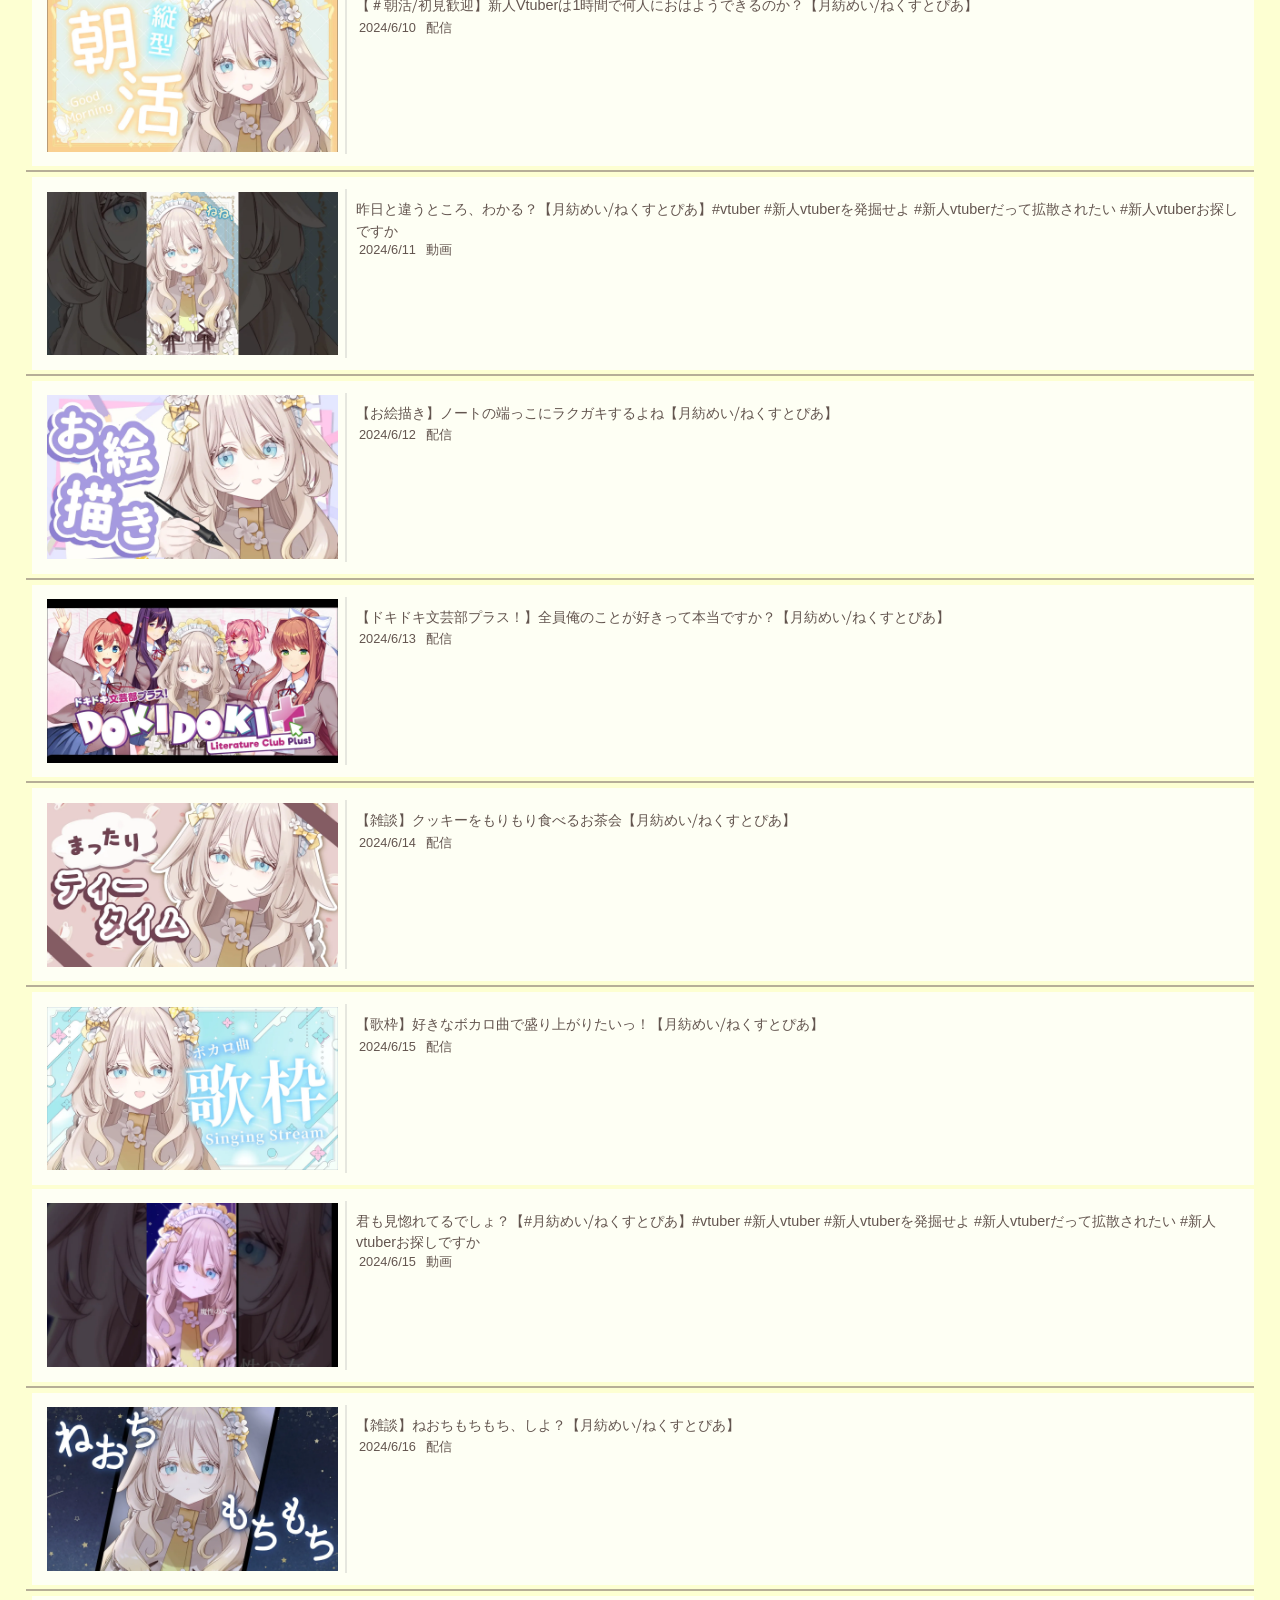
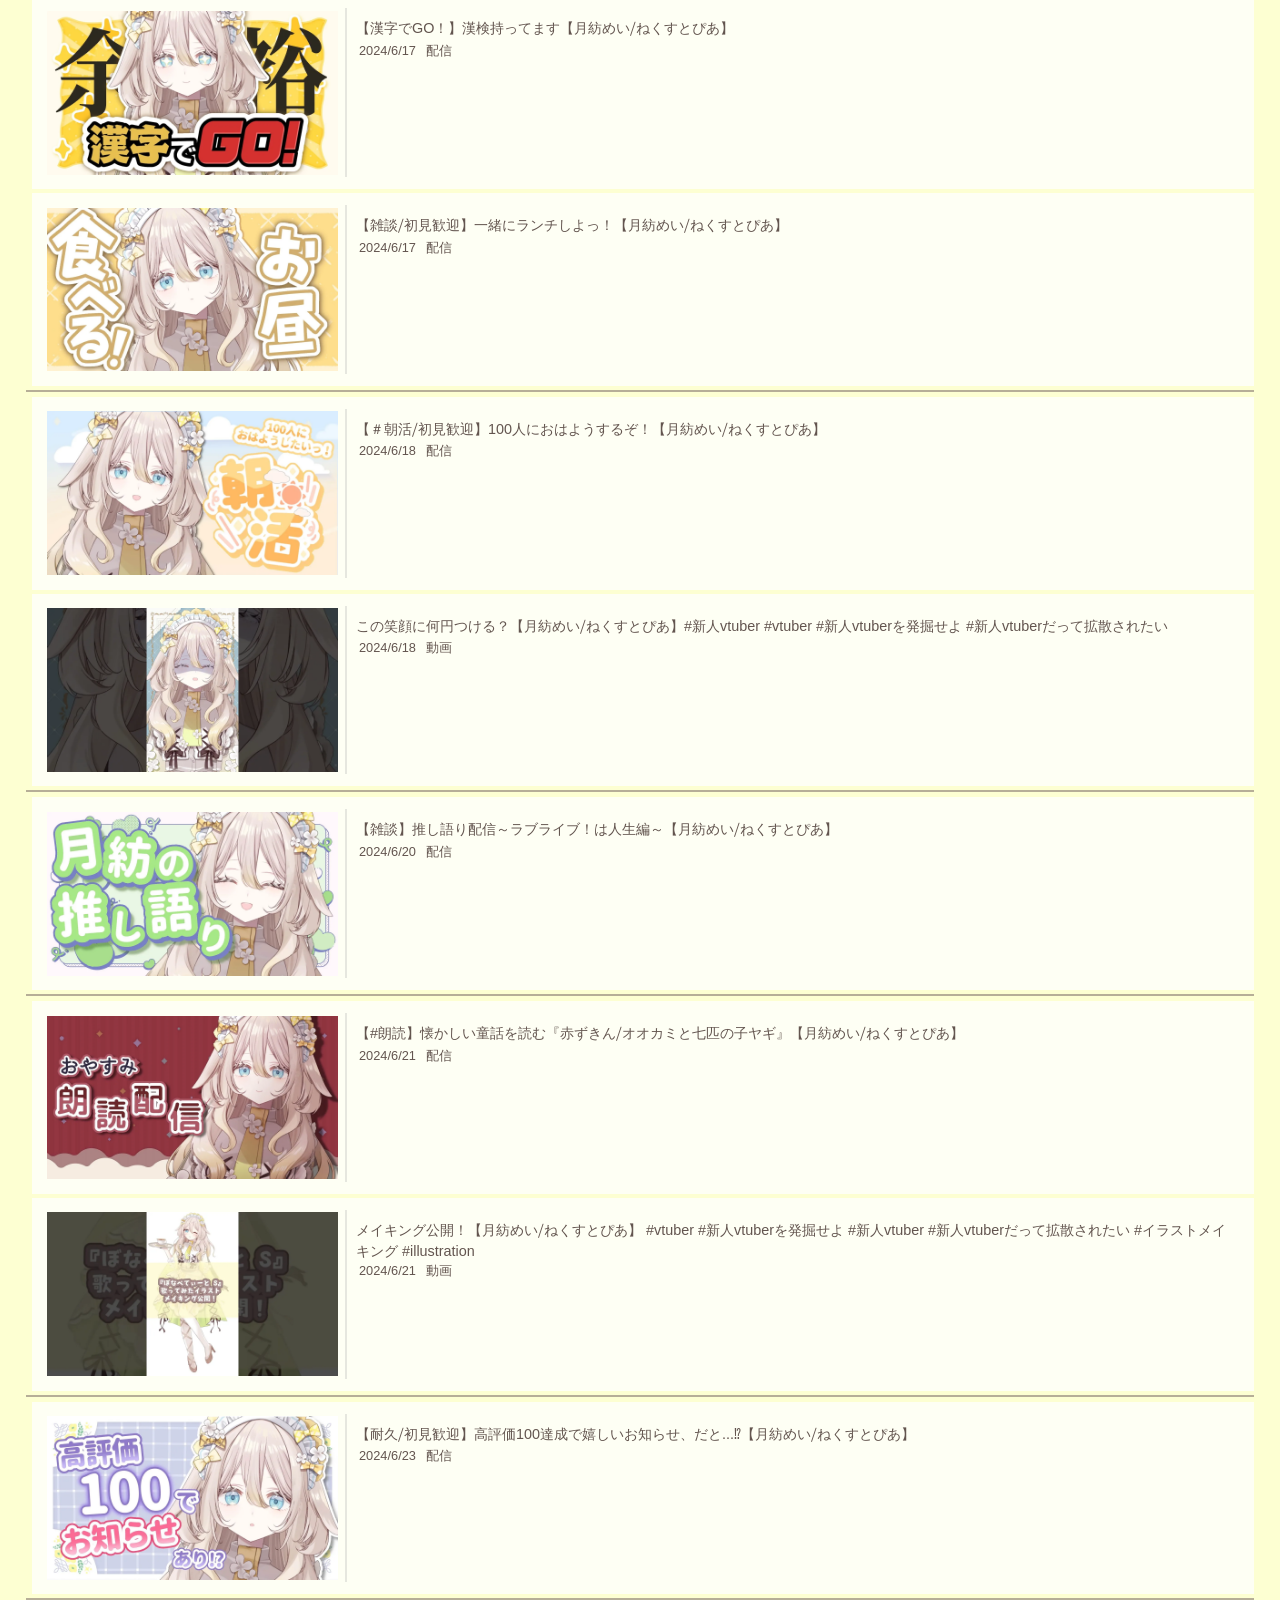
==== commit 551e4472: "'とりあえず見るだけはできるところまで'" ====
--- a/index.html
+++ b/index.html
@@ -84,30 +84,35 @@
         <input type="radio">
     </div>
     <div id="details">
-        <div id="liveChatList">
-            <div class="chatElement" style="display: none;">
-                <div class="liveChatMainContent">
-                    <div class="chatIcon">
+        <ul id="liveChatList" style="display: none;">
+            <li class="chatElement" style="display: none;">
+                <div class="liveChatTopContent">
+                    <div class="chatLeftContent">
 
                     </div>
-                    <div class="chatTimestamp">
+                    <div class="chatRightContent">
+                        <div class="chatFirstContent">
+                            <span class="chatTimestamp"></span>
+                            <span class="chatAuthor"></span>
+                            <span class="chatAuthorBadge"></span>
+                            <span class="paidChatAmount"></span>
+                        </div>
+                        <div class="chatSecondContent">
 
+                        </div>
+                        <div class="chatThirdContent">
+
+                        </div>
                     </div>
-                    <div class="author">
-
-                    </div>
-                    <div class="chatAuthorBadge">
-                        
-                    </div>
-                    <div class="chatContent">
+                    <div class="sticker">
                         
                     </div>
                 </div>
                 <div class="liveChatBottomContent">
 
                 </div>
-            </div>
-        </div>
+            </li>
+        </ul>
         <div id="commentList">
             
         </div>
--- a/style.css
+++ b/style.css
@@ -128,7 +128,7 @@
 .monthText{
     margin-top: 2px;
     padding-left: 6px;
-    background-color: #eee2eb;
+    background-color: #e5d0e7;
     line-height: 1.7rem;
 }
 
@@ -169,7 +169,11 @@
 }
 .videoTitle{
     overflow: hidden;
+    /*改行した時二行分だけ表示させたい*/
     max-height: 2.5rem;
+    font-size: 0.9rem;
+    /*パソコンだと大丈夫だけどスマホで見るとはみ出してたから追加*/
+    line-height: 1.5;
     font-size: 0.9rem;
     max-width: 100%;
 }
@@ -184,3 +188,21 @@
     font-size: 0.8rem;
 }
 
+
+#liveChatList{
+    margin: 10px;
+    padding: 5px;
+    background-color: #FFFFFFC0;
+    border: 2px solid rgba(90, 82, 72, 0.7);
+}
+.chatElement{
+    line-height: 1.2rem;
+}
+.chatElement img{
+    max-height: 1.2rem;
+    vertical-align: -0.2rem;
+    margin: 0 1px;
+}
+.chatElement .channelIcon{
+    max-height: 2.5rem;
+}
